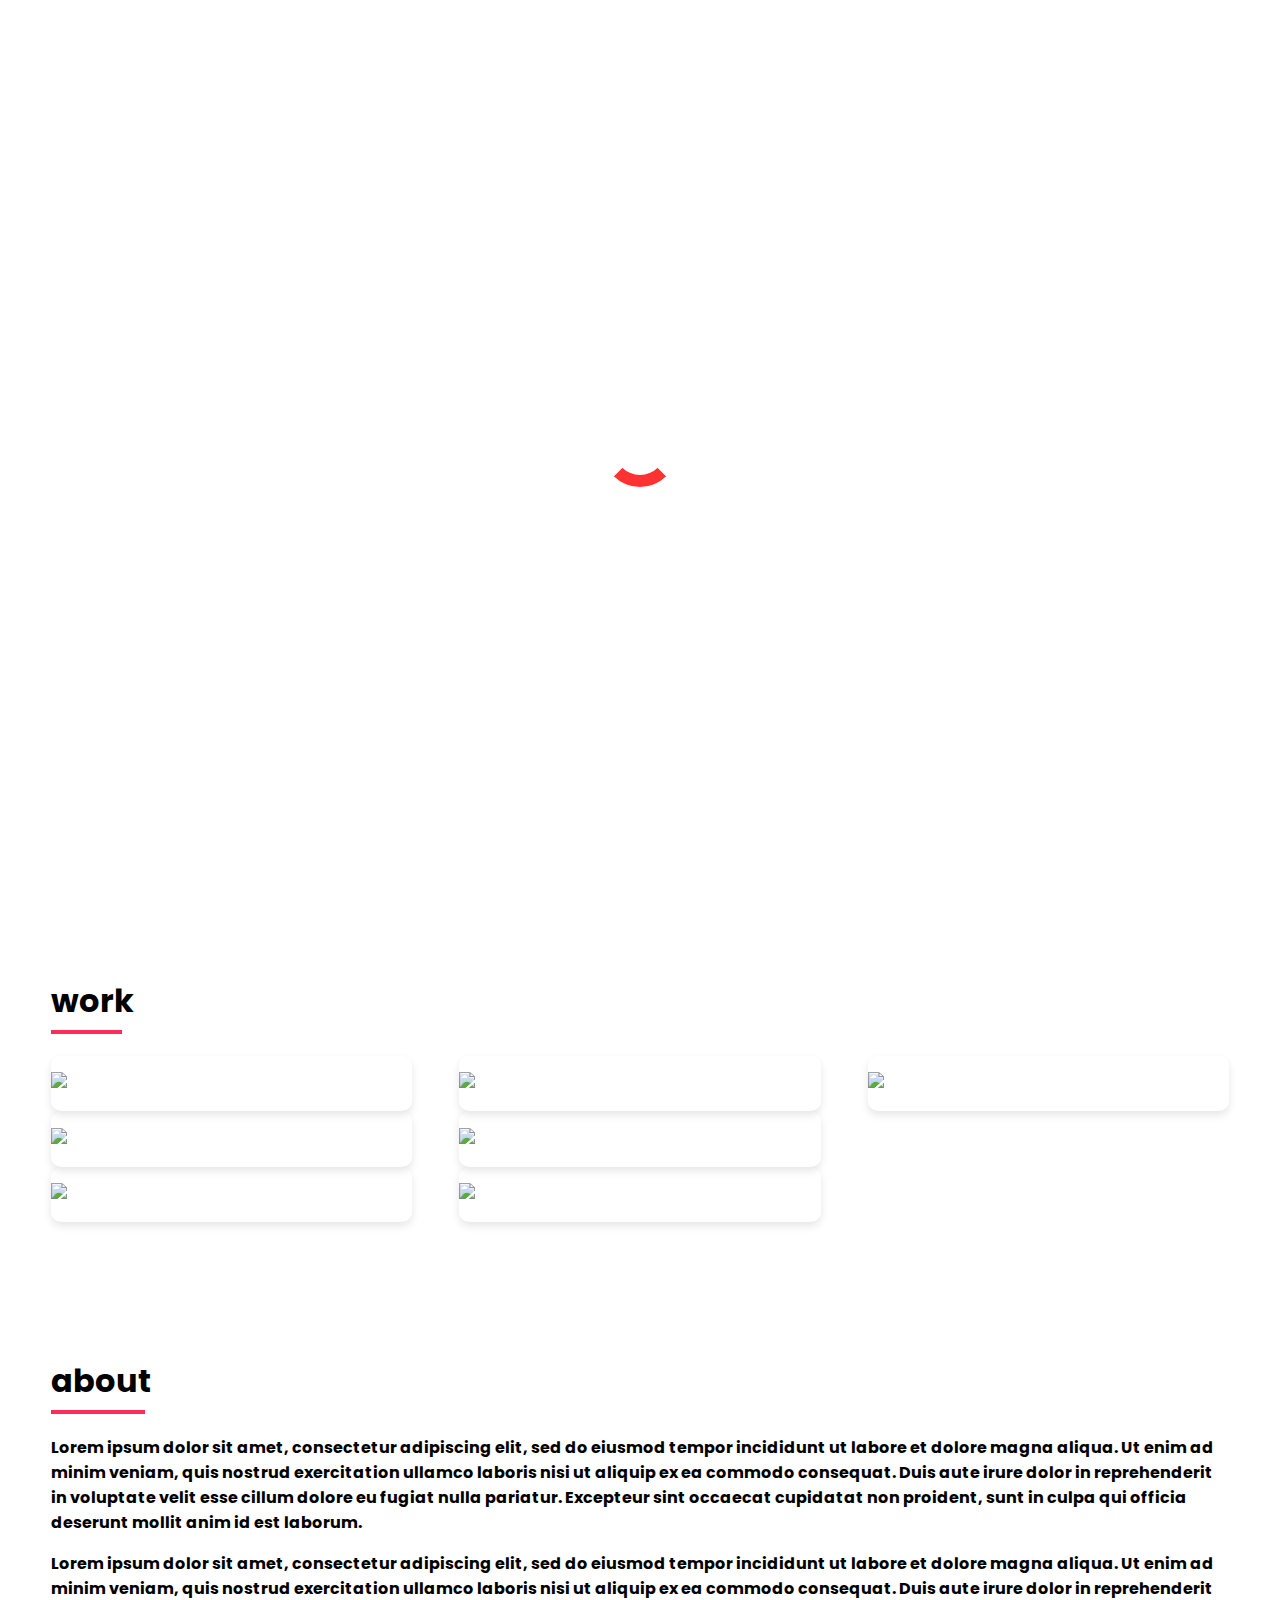
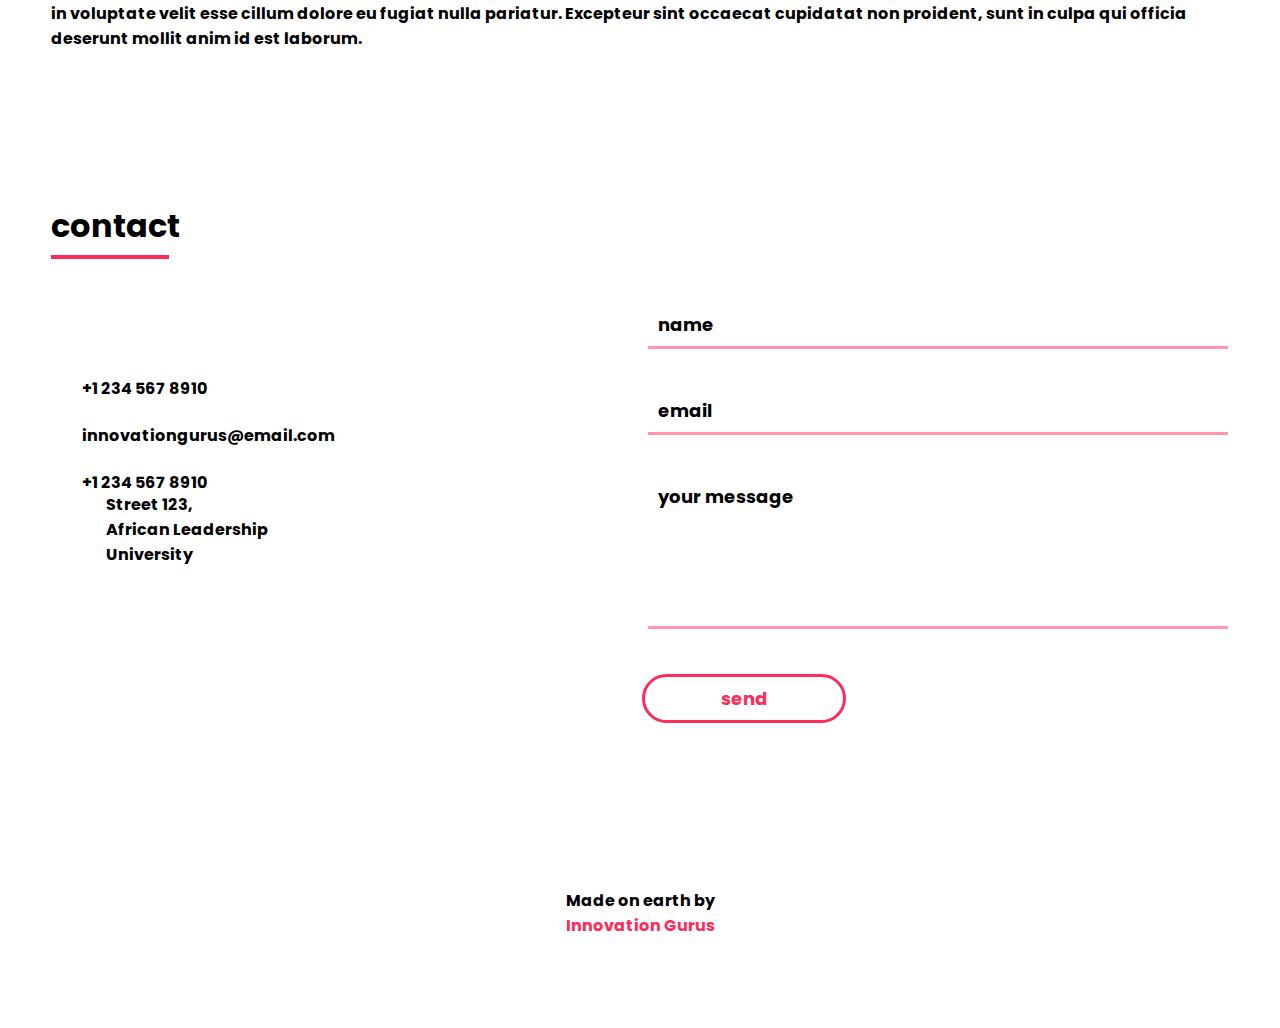
==== fimbo-master-home/index.html @ 424155fb "Merge branch 'main' of https://github.com/honorine22/Innovation-Gurus-Website" ====
<!DOCTYPE html>
<html lang="en">

<head>
    <meta charset="UTF-8">
    <meta name="viewport" content="width=device-width, initial-scale=1.0">
    <meta http-equiv="X-UA-Compatible" content="ie=edge">
    <title>Innovation Gurus</title>
    <link rel="stylesheet" href="https://cdnjs.cloudflare.com/ajax/libs/animate.css/3.7.0/animate.min.css">
    <script src="https://code.jquery.com/jquery-3.3.1.min.js"
        integrity="sha256-FgpCb/KJQlLNfOu91ta32o/NMZxltwRo8QtmkMRdAu8=" crossorigin="anonymous"></script>
    <link rel="stylesheet" href="https://use.fontawesome.com/releases/v5.7.1/css/all.css"
        integrity="sha384-fnmOCqbTlWIlj8LyTjo7mOUStjsKC4pOpQbqyi7RrhN7udi9RwhKkMHpvLbHG9Sr" crossorigin="anonymous">
    <link rel="stylesheet" href="index.css">
</head>

<body>
    <div id="loading">
        <div id="spinner"></div>
    </div>

    <div id="magnify">
        <h1 onclick="closemagnify()"><i class="fas fa-times"></i></h1>
        <div id="img_here"></div>
    </div>


    <div id="box">
        <div class="box1 onlywide animated bounceOutLeft" style="animation-delay:1.7s;"></div>
        <div class="box2 onlywide animated bounceOutLeft" style="animation-delay:1.8s;"></div>
        <div class="box2 onlywide animated bounceOutLeft" style="animation-delay:1.9s;"></div>
        <div class="box2 animated bounceOutRight" style="animation-delay:1.9s;"></div>
        <div class="box2 onlywide animated bounceOutRight" style="animation-delay:1.8s;"></div>
        <div class="box2 onlywide animated bounceOutRight" style="animation-delay:1.7s;"></div>
    </div>
    <div>

        <!-- dark background -->
        <div id="particles-js"></div>
        <header id="header" class="animated slideInDown" style="animation-delay:1.8s;">
            <table>
                <tr>
                    <td id="logo">Innovation Gurus.</td>
                    <td id="navigation">
                        <a href="#work">work</a>
                        <a href="#bio">about</a>
                        <a href="">blog</a>
                        <a href="#contact">contact</a>
                    </td>
                </tr>
            </table>
        </header>
        <table id="top_part">
            <tr>
                <td id="about" class="animated slideInLeft" style="animation-delay:2s;">
                    <h1>We are Innovation Gurus; we care about bringing ideas into reality to solve the needs of people.
                    </h1>
                    <h4>Elevate jobs with skill-focused training for fewer jobless.</h4>
                    <button class="btn_one">Our Top Challenges</button><br>
                    <table>
                        <tr>
                            <td class="animated zoomIn" style="animation-delay:2.2s;"><a class="social"><i
                                        class="fab fa-facebook"></i></a></td>
                            <td class="animated zoomIn" style="animation-delay:2.4s;"><a class="social"><i
                                        class="fab fa-twitter"></i></a></td>
                            <td class="animated zoomIn" style="animation-delay:2.6s;"><a class="social"><i
                                        class="fab fa-instagram"></i></a></td>
                        </tr>
                    </table>
                </td>
                <td id="rightImage" class="animated jackInTheBox" style="animation-delay:2.2s;"></td>
            </tr>
        </table>
        <!-- close  -->
    </div>
    <div id="work">
        <h1>work</h1>
        <div id="photos">
            <div class="card">
                <img onclick="magnify($(this).attr('src'))"
                    src="https://images.unsplash.com/photo-1547922657-b370d1687eb1?ixlib=rb-1.2.1&auto=format&fit=crop&w=700&q=80">
                <div class="description">
                    <h3>Challenge 01: Introduction</h3>
                    <p class="paragraph">This is a cute kitten!</p>
                    <a target="_blank" href="https://youtu.be/Mv-5zNCq-_g"> <button>Learn More</button></a>
                </div>
            </div>
            <!-- add text when hovring the image -->
            <div class="card">
                <img onclick="magnify($(this).attr('src'))"
                    src="https://images.unsplash.com/photo-1549375463-8cbc18ca3f24?ixlib=rb-1.2.1&ixid=eyJhcHBfaWQiOjEyMDd9&auto=format&fit=crop&w=967&q=80">
                <div class="description">
                    <p class="paragraph">This is a cute kitten!</p>
                </div>
            </div>
            <div class="card">
                <img onclick="magnify($(this).attr('src'))"
                    src="https://images.unsplash.com/photo-1549366021-9f761d450615?ixlib=rb-1.2.1&ixid=eyJhcHBfaWQiOjEyMDd9&auto=format&fit=crop&w=650&q=80">
                <div class="description">
                    <p class="paragraph">This is a cute kitten!</p>
                </div>
            </div>

            <div class="card">
                <img onclick="magnify($(this).attr('src'))"
                    src="https://images.unsplash.com/photo-1549309019-a1d77aeae74f?ixlib=rb-1.2.1&ixid=eyJhcHBfaWQiOjEyMDd9&auto=format&fit=crop&w=634&q=80">
                <div class="description">
                    <p class="paragraph">This is a cute kitten!</p>
                </div>
            </div>
            <div class="card">
                <img onclick="magnify($(this).attr('src'))"
                    src="https://images.unsplash.com/photo-1547149666-769b42053e67?ixlib=rb-1.2.1&ixid=eyJhcHBfaWQiOjEyMDd9&auto=format&fit=crop&w=564&q=80">
                <div class="description">
                    <p class="paragraph">This is a cute kitten!</p>
                </div>
            </div>
            <div class="card">
                <img onclick="magnify($(this).attr('src'))"
                    src="https://images.unsplash.com/photo-1547950515-e652d0f50b1b?ixlib=rb-1.2.1&ixid=eyJhcHBfaWQiOjEyMDd9&auto=format&fit=crop&w=634&q=80">
                <div class="description">
                    <p class="paragraph">This is a cute kitten!</p>
                </div>
            </div>

            <div class="card">
                <img onclick="magnify($(this).attr('src'))"
                    src="https://images.unsplash.com/photo-1545342084-d03fe58ea023?ixlib=rb-1.2.1&ixid=eyJhcHBfaWQiOjEyMDd9&auto=format&fit=crop&w=633&q=80">
                <div class="description">
                    <p class="paragraph">This is a cute kitten!</p>
                </div>
            </div>
        </div>
    </div>
    <div id="bio">
        <h1>about</h1>
        <p>
            Lorem ipsum dolor sit amet, consectetur adipiscing elit, sed do eiusmod tempor incididunt ut labore et
            dolore magna aliqua. Ut enim ad minim veniam, quis nostrud exercitation ullamco laboris nisi ut aliquip ex
            ea commodo consequat. Duis aute irure dolor in reprehenderit in voluptate velit esse cillum dolore eu fugiat
            nulla pariatur. Excepteur sint occaecat cupidatat non proident, sunt in culpa qui officia deserunt mollit
            anim id est laborum.
        </p>
        <p>
            Lorem ipsum dolor sit amet, consectetur adipiscing elit, sed do eiusmod tempor incididunt ut labore et
            dolore magna aliqua. Ut enim ad minim veniam, quis nostrud exercitation ullamco laboris nisi ut aliquip ex
            ea commodo consequat. Duis aute irure dolor in reprehenderit in voluptate velit esse cillum dolore eu fugiat
            nulla pariatur. Excepteur sint occaecat cupidatat non proident, sunt in culpa qui officia deserunt mollit
            anim id est laborum.
        </p>
    </div>
    <div id="contact">
        <h1>contact</h1>
        <table>
            <tr>
                <td>
                    <div id="inner_div">
                        <table id="inner_table">
                            <tr>
                                <td><i class="fas fa-phone"></i> &nbsp; +1 234 567 8910</td>
                            </tr>
                            <tr>
                                <td><i class="fas fa-at"></i> &nbsp; innovationgurus@email.com</td>
                            </tr>
                            <tr>
                                <td><i class="fas fa-fax"></i> &nbsp; +1 234 567 8910</td>
                            </tr>
                            <tr>
                                <td><i class="fas fa-map-marker-alt"></i>
                                    <div id="address">
                                        Street 123,<br>
                                        African Leadership<br>
                                        University
                                    </div>
                                </td>
                            </tr>
                            <tr>
                                <td>
                                    <a class="social"><i class="fab fa-facebook"></i></a>
                                    <a class="social"><i class="fab fa-twitter"></i></a>
                                    <a class="social"><i class="fab fa-instagram"></i></a>
                                </td>
                            </tr>
                        </table>
                    </div>
                </td>
                <td>
                    <form>
                        <input type="text" placeholder="name" required>
                        <input type="email" placeholder="email" required><br>
                        <textarea placeholder="your message" required rows="5"></textarea><br>
                        <button class="btn_one">send</button>
                    </form>
                </td>
            </tr>
        </table>
    </div>
    <div id="footer">
        Made on earth by <br> <a href="https://github.com/honorine22/Innovation-Gurus-Website">Innovation Gurus</a>
    </div>
    <script src="index.js" type="text/javascript"></script>
    <script src="particles.js"></script>
    <script src="app.js"></script>
</body>

</html>
---- fimbo-master-home/index.css ----
@import url('https://fonts.googleapis.com/css?family=Poppins');

body {
    font-family: 'Poppins', sans-serif;
    padding: 0px;
    margin: 0px;
    max-width: 100vw;
    overflow-x: hidden;
    scroll-behavior: smooth;
}

.paragraph {
    font-size: medium;
}

.card {
    position: relative;
    overflow: hidden;
    border-radius: 10px;
    box-shadow: 0 4px 8px rgba(0, 0, 0, 0.1);
}

/* Image styling */
.card img {
    object-fit: cover;
    transition: transform 0.3s ease-in-out;
}

/* Description styling */
.card .description {
    text-align: center;
    position: absolute;
    bottom: 0;
    left: 0;
    width: 100%;
    background: rgba(0, 0, 0, 0.8);
    color: #fff;
    padding: 24px;
    opacity: 0;
    transition: opacity 0.3s ease-in-out;
    box-sizing: border-box;
}

/* Button styling */
.card button {
    margin-left: auto;
    padding: 20px 32px;
    background-color: rgb(0,45,105);
    color: #fff;
    border: none;
    border-radius: 5px;
    cursor: pointer;
    transition: background-color 0.3s ease-in-out;
}

/* Hover effect */
.card:hover img {
    transform: scale(1.1);
}

.card:hover .description {
    opacity: 1;
}

#loading {
    width: 100vw;
    height: 100vh;
    position: fixed;
    background: white;
    z-index: 999;
    display: flex;
    justify-content: center;
    flex-direction: column;
    align-items: center;
}

#spinner {
    animation: rotate 0.56s infinite linear;
    width: 50px;
    height: 50px;
    border-radius: 50%;
    margin: 0;
    border: 12px solid #fff;
    border-bottom: 12px solid rgb(255, 50, 50);
    border-radius: 50%;
    margin: 0;
}

#particles-js {
    position: absolute;
    width: 100vw;
    height: 100vh;
}

@keyframes rotate {
    0% {
        transform: rotate(0deg);
    }

    100% {
        transform: rotate(360deg);
    }
}

header {
    width: 92vw;
    padding: 6vh 4vw;
    position: fixed;
    font-weight: bold;
    background: transparent;
    color: #fff;
    transition: 0.4s ease-in-out;
    z-index: 2;
}

header table {
    width: 100%;
}

#logo {
    width: 20%;
}

#navigation {
    width: 80%;
}

#magnify {
    width: 100vw;
    height: 100vh;
    background: rgba(0, 0, 0, 0.92);
    position: fixed;
    z-index: 4;
    display: none;
    flex-direction: column;
    justify-content: center;
}

#magnify h1 {
    position: absolute;
    top: 0;
    right: 0;
    margin: 20px 40px;
    color: #fff;
    transition: 0.4s ease-in-out;
}

#magnify h1:hover {
    color: rgb(255, 44, 90);
    cursor: pointer;
}

#img_here {
    width: 90%;
    height: 90%;
    background-size: contain !important;
    background-repeat: no-repeat !important;
    margin: 0px auto;
}

#logo {
    font-size: 24px;
    color: rgb(255, 44, 90);
}

#navigation {
    text-align: right;
}

#navigation a {
    color: inherit;
    text-decoration: none;
    padding: 5px 10px;
    border-bottom: 2px solid transparent;
    margin-left: 4vw;
    transition: 0.4s ease-in-out;
}

#navigation a:hover {
    border-bottom: 2px solid #fff;
}

#top_part {
    width: 100%;
    border: 2vh solid #fff;
}

#top_part tr td {
    width: 50%;
}

#about {
    width: 84% !important;
    height: 95vh;
    display: flex;
    flex-direction: column;
    justify-content: center;
    text-align: left;
    padding: 0px 8%;
}

#about h1 {
    font-size: 45px;
    word-wrap: break-word;
}

#about table {
    width: 70%;
    margin-top: 4vh;
}

#about table tr td {
    width: 20% !important;
    text-align: left;
}

.social {
    color: rgb(255, 44, 90);
    font-size: 23px;
    padding: 12px 17px;
    border-radius: 50%;
    background: transparent;
    transition: 0.4s ease-in-out;
    font-weight: bold;
    margin: 0px 8px;
}

.social:hover {
    cursor: pointer;
    color: #fff;
    background: rgb(255, 44, 90);
    box-shadow: 0px 10px 30px rgba(255, 66, 107, 0.8);
}

.btn_one {
    font-size: 18px;
    font-family: 'Poppins', sans-serif;
    color: rgb(255, 44, 90);
    background: #fff;
    border: 3px solid rgb(255, 44, 90);
    padding: 8px 40px;
    width: 35%;
    border-radius: 80px;
    font-weight: bold;
    margin: 2vh 0px;
    transition: 0.4s ease-in-out;
}

.btn_one:hover {
    box-shadow: 0px 10px 30px rgba(255, 44, 90, 0.8);
    cursor: pointer;
    color: #fff;
    background: rgb(255, 44, 90);
}

#rightImage {
    width: 100%;
    height: 95vh;
    background: linear-gradient(0deg, rgba(255, 44, 90, 0.8), rgba(255, 44, 90, 0.8)), url("./images//home.jpg") center center;
    background-size: cover;
    background-repeat: no-repeat;
}

#work {
    width: 92vw;
    padding: 6vh 4vw;
    font-weight: bold;
}

#work h1 {
    padding: 5px 0px;
    border-bottom: 4px solid rgb(255, 44, 90);
    width: 6%;
}

#photos {
    width: 100%;
    columns: 3;
    column-gap: 4%;
    z-index: 1;
    transition: 0.4s ease-in-out;
}

#photos img {
    width: 100%;
    height: auto;
    margin: 4.5% 0px;
    transition: 0.4s ease-in-out;
}

#photos img:hover {
    transform: scale(1.1);
    cursor: pointer;
}

#bio {
    width: 92vw;
    padding: 6vh 4vw;
    font-weight: bold;
}

#bio h1 {
    padding: 5px 0px;
    border-bottom: 4px solid rgb(255, 44, 90);
    width: 8%;
}

#contact {
    width: 92vw;
    padding: 6vh 4vw;
}

#contact h1 {
    padding: 5px 0px;
    border-bottom: 4px solid rgb(255, 44, 90);
    width: 10%;
}

#contact table {
    width: 100%;
}

#contact table tr td {
    width: 50%;
}

#inner_div table {
    width: 100%;
}

#inner_div table tr td {
    font-weight: bold;
}

#inner_table tr td {
    padding: 10px 20px !important;
}

#contact form {
    width: 100%;
}

#contact form input {
    width: 96%;
    margin: 20px 1%;
    background: transparent;
    border: 0px;
    border-bottom: 3px solid rgba(255, 44, 90, 0.5);
    padding: 8px 10px;
    font-family: 'Poppins', sans-serif;
    font-size: 18px;
    transition: 0.4s ease-in-out;
    color: #000;
    font-weight: bold;
}

#contact form textarea {
    width: 96%;
    margin: 20px 1%;
    padding: 8px 10px;
    border: 0px;
    border-bottom: 3px solid rgba(255, 44, 90, 0.5);
    padding: 8px 10px;
    font-family: 'Poppins', sans-serif;
    font-size: 18px;
    background: transparent;
    resize: none;
    transition: 0.4s ease-in-out;
    color: #000;
    font-weight: bold;
}

#contact form input:focus {
    outline: none;
    border-bottom: 3px solid rgba(255, 44, 90, 1);
}

#contact form textarea:focus {
    outline: none;
    border-bottom: 3px solid rgba(255, 44, 90, 1);
}

#address {
    position: relative;
    top: -25px;
    left: 30px;
}

#footer {
    width: 100%;
    padding: 10vh 0px;
    text-align: center;
    font-weight: bold;
}

#footer a {
    color: rgb(255, 44, 90);
    text-decoration: none;
}

::placeholder {
    color: #000;
}

button:focus {
    outline: none;
}

::-webkit-scrollbar {
    width: 5px;
    height: 5px;
}

::-webkit-scrollbar-track {
    background: #f1f1f1;
}

::-webkit-scrollbar-thumb {
    background: rgb(0, 0, 0);
}

::-webkit-scrollbar-thumb:hover {
    background: rgba(0, 0, 0, 0.8);
}

@media (max-width: 1000px) {
    #photos {
        columns: 1;
        column-gap: 0%;
    }

    #photos img {
        margin: 2% 0px;
    }

    #photos img:hover {
        transform: scale(1);
        cursor: pointer;
    }

    #rightImage {
        display: none;
    }

    #top_part {
        border: 0px;
    }

    #top_part tr td {
        width: 100%;
        text-align: center;
    }

    #about {
        width: 92% !important;
        height: 75vh;
        padding-top: 20vh !important;
        text-align: center;
        padding: 0px 4%;
    }

    #about table {
        width: 100%;
        margin-top: 6vh;
    }

    #about table tr td {
        text-align: center;
    }

    .btn_one {
        padding: 6px 30px;
        width: 60%;
        margin: 4vh auto;
        box-shadow: 0px 10px 20px rgba(255, 44, 90, 0.8);
        background: rgb(255, 44, 90);
        color: #fff;
    }

    .btn_one:hover {
        box-shadow: 0px 10px 40px rgba(255, 44, 90, 0.8);
        cursor: pointer;
    }

    #contact table tr td {
        width: 100%;
        display: block;
    }

    #inner_table tr td {
        padding: 10px 0px !important;
    }

    #contact form input {
        width: 90%;
    }

    #contact form textarea {
        width: 90%;
    }

    #work h1 {
        width: 19%;
    }

    #bio h1 {
        width: 25%;
    }

    #contact h1 {
        width: 33%;
    }

    header {
        width: 96vw;
        background: #fff;
        padding: 4vh 2vw;
        position: absolute;
    }

    #header table tr td {
        width: 100%;
        display: block;
        text-align: center;
        padding: 15px 0px;
    }

    #navigation a {
        color: #000;
    }
}
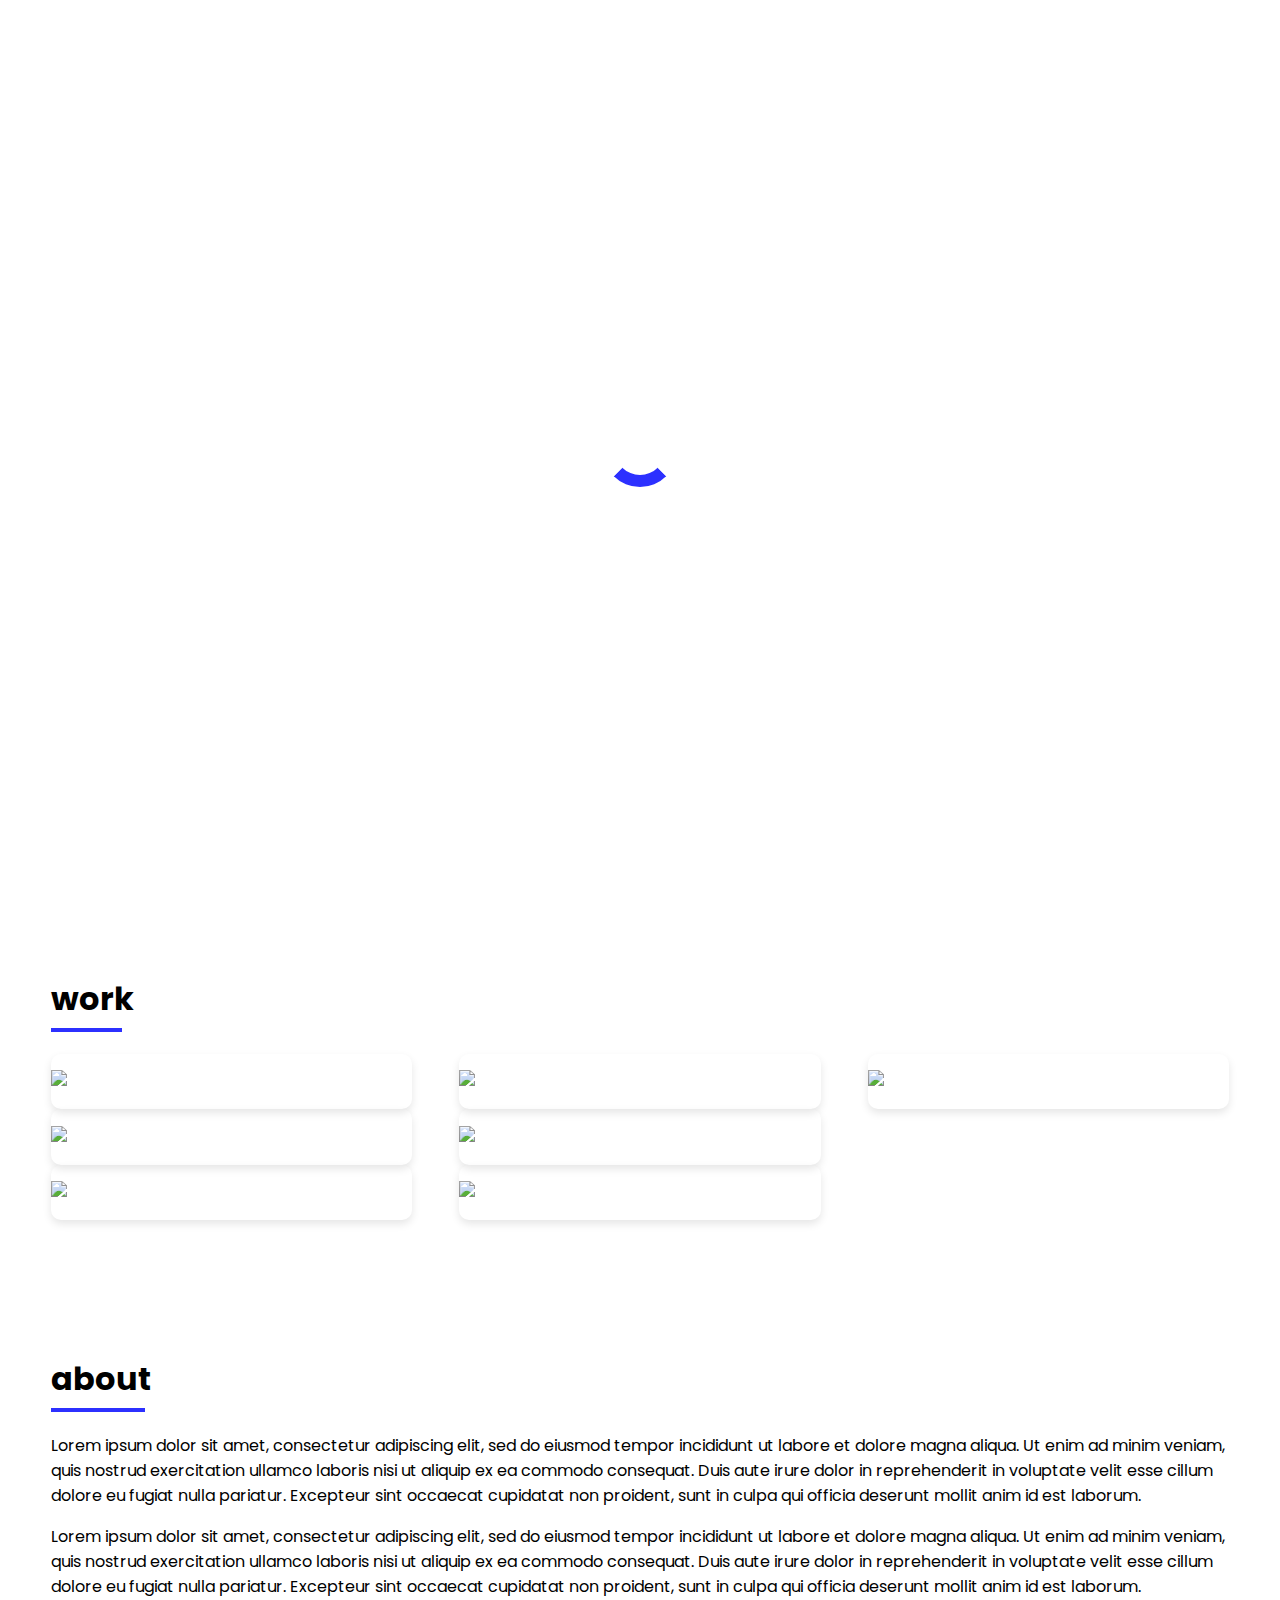
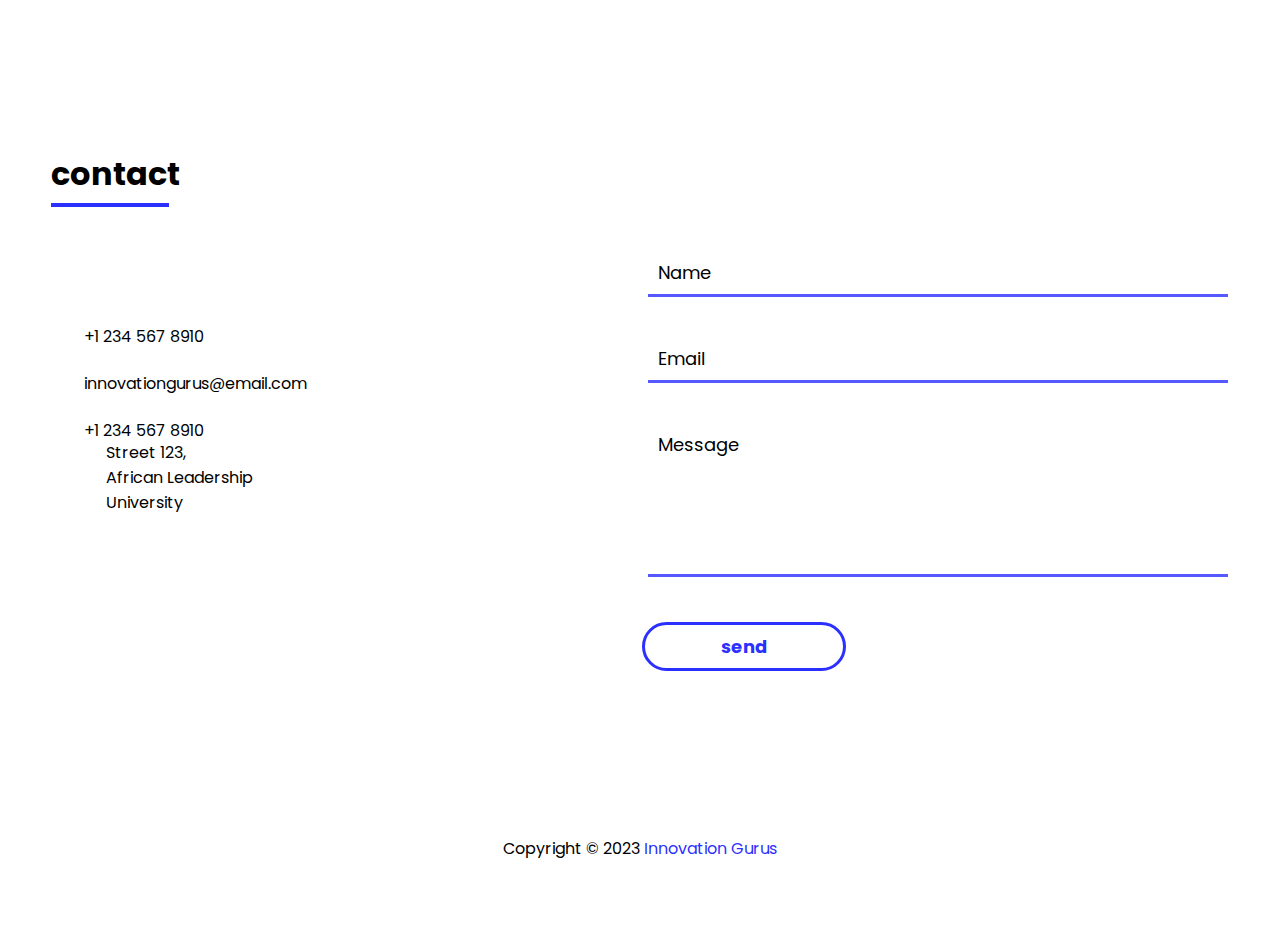
==== commit 84fdf734: "fix" ====
--- a/fimbo-master-home/index.html
+++ b/fimbo-master-home/index.html
@@ -1,6 +1,5 @@
 <!DOCTYPE html>
 <html lang="en">
-
 <head>
     <meta charset="UTF-8">
     <meta name="viewport" content="width=device-width, initial-scale=1.0">
@@ -12,6 +11,7 @@
     <link rel="stylesheet" href="https://use.fontawesome.com/releases/v5.7.1/css/all.css"
         integrity="sha384-fnmOCqbTlWIlj8LyTjo7mOUStjsKC4pOpQbqyi7RrhN7udi9RwhKkMHpvLbHG9Sr" crossorigin="anonymous">
     <link rel="stylesheet" href="index.css">
+    <script src="particles.js" type="text/javascript"></script>
 </head>
 
 <body>
@@ -40,12 +40,12 @@
         <header id="header" class="animated slideInDown" style="animation-delay:1.8s;">
             <table>
                 <tr>
-                    <td id="logo">Innovation Gurus.</td>
+                    <td id="logo">Innovation Gurus</td>
                     <td id="navigation">
-                        <a href="#work">work</a>
-                        <a href="#bio">about</a>
-                        <a href="">blog</a>
-                        <a href="#contact">contact</a>
+                        <a href="#work">Work</a>
+                        <a href="#bio">About</a>
+                        <a href="">Blog</a>
+                        <a href="#contact">Contact</a>
                     </td>
                 </tr>
             </table>
@@ -59,16 +59,19 @@
                     <button class="btn_one">Our Top Challenges</button><br>
                     <table>
                         <tr>
-                            <td class="animated zoomIn" style="animation-delay:2.2s;"><a class="social"><i
-                                        class="fab fa-facebook"></i></a></td>
-                            <td class="animated zoomIn" style="animation-delay:2.4s;"><a class="social"><i
-                                        class="fab fa-twitter"></i></a></td>
-                            <td class="animated zoomIn" style="animation-delay:2.6s;"><a class="social"><i
-                                        class="fab fa-instagram"></i></a></td>
+                            <td class="animated zoomIn" style="animation-delay:2.2s;">
+                                <a class="social"><i class="fab fa-facebook"></i></a>
+                            </td>
+                            <td class="animated zoomIn" style="animation-delay:2.4s;">
+                                <a class="social"><i class="fab fa-twitter"></i></a>
+                            </td>
+                            <td class="animated zoomIn" style="animation-delay:2.6s;">
+                                <a class="social"><i class="fab fa-instagram"></i></a>
+                            </td>
                         </tr>
                     </table>
                 </td>
-                <td id="rightImage" class="animated jackInTheBox" style="animation-delay:2.2s;"></td>
+                <td id="right-image-container"><div id="rightImage" class="animated jackInTheBox" style="animation-delay:2.2s;"></div></td>
             </tr>
         </table>
         <!-- close  -->
@@ -186,9 +189,9 @@
                 </td>
                 <td>
                     <form>
-                        <input type="text" placeholder="name" required>
-                        <input type="email" placeholder="email" required><br>
-                        <textarea placeholder="your message" required rows="5"></textarea><br>
+                        <input type="text" placeholder="Name" required>
+                        <input type="email" placeholder="Email" required><br>
+                        <textarea placeholder="Message" required rows="5"></textarea><br>
                         <button class="btn_one">send</button>
                     </form>
                 </td>
@@ -196,11 +199,9 @@
         </table>
     </div>
     <div id="footer">
-        Made on earth by <br> <a href="https://github.com/honorine22/Innovation-Gurus-Website">Innovation Gurus</a>
+        Copyright &copy; 2023 <a href="https://github.com/honorine22/Innovation-Gurus-Website">Innovation Gurus</a>
     </div>
     <script src="index.js" type="text/javascript"></script>
-    <script src="particles.js"></script>
-    <script src="app.js"></script>
+    <script src="app.js" type="text/javascript"></script>
 </body>
-
 </html>--- a/fimbo-master-home/index.css
+++ b/fimbo-master-home/index.css
@@ -1,4 +1,14 @@
 @import url('https://fonts.googleapis.com/css?family=Poppins');
+
+:root {
+    /* --primary-color: rgb(255, 44, 90);
+    --primary-shade-1: rgba(255, 44, 90, 0.8);
+    --primary-shade-2: rgba(255, 44, 90, 0.1); */
+    --primary-color: rgb(44, 48, 255);
+    --primary-shade-1: rgba(44, 48, 255, 0.8);
+    --primary-shade-2: rgba(44, 48, 255, 0.5);
+    --primary-shade-3: rgba(44, 48, 255, 0.1);
+}
 
 body {
     font-family: 'Poppins', sans-serif;
@@ -81,7 +91,7 @@
     border-radius: 50%;
     margin: 0;
     border: 12px solid #fff;
-    border-bottom: 12px solid rgb(255, 50, 50);
+    border-bottom: 12px solid var(--primary-color);
     border-radius: 50%;
     margin: 0;
 }
@@ -108,7 +118,7 @@
     position: fixed;
     font-weight: bold;
     background: transparent;
-    color: #fff;
+    color: black;
     transition: 0.4s ease-in-out;
     z-index: 2;
 }
@@ -119,6 +129,7 @@
 
 #logo {
     width: 20%;
+    font-weight: bold;
 }
 
 #navigation {
@@ -146,7 +157,7 @@
 }
 
 #magnify h1:hover {
-    color: rgb(255, 44, 90);
+    color: var(--primary-color);
     cursor: pointer;
 }
 
@@ -160,7 +171,7 @@
 
 #logo {
     font-size: 24px;
-    color: rgb(255, 44, 90);
+    color: var(--primary-color);
 }
 
 #navigation {
@@ -204,6 +215,10 @@
     word-wrap: break-word;
 }
 
+#about h4 {
+    font-weight: normal;
+}
+
 #about table {
     width: 70%;
     margin-top: 4vh;
@@ -215,7 +230,7 @@
 }
 
 .social {
-    color: rgb(255, 44, 90);
+    color: var(--primary-color);
     font-size: 23px;
     padding: 12px 17px;
     border-radius: 50%;
@@ -228,16 +243,16 @@
 .social:hover {
     cursor: pointer;
     color: #fff;
-    background: rgb(255, 44, 90);
-    box-shadow: 0px 10px 30px rgba(255, 66, 107, 0.8);
+    background: var(--primary-color);
+    box-shadow: 0px 10px 30px var(--primary-shade-1);
 }
 
 .btn_one {
     font-size: 18px;
     font-family: 'Poppins', sans-serif;
-    color: rgb(255, 44, 90);
+    color: var(--primary-color);
     background: #fff;
-    border: 3px solid rgb(255, 44, 90);
+    border: 3px solid var(--primary-color);
     padding: 8px 40px;
     width: 35%;
     border-radius: 80px;
@@ -247,18 +262,25 @@
 }
 
 .btn_one:hover {
-    box-shadow: 0px 10px 30px rgba(255, 44, 90, 0.8);
+    box-shadow: 0px 10px 30px var(--primary-shade-1);
     cursor: pointer;
     color: #fff;
-    background: rgb(255, 44, 90);
+    background: var(--primary-color);
+}
+
+#right-image-container {
+    padding-right: 3.5%;
 }
 
 #rightImage {
     width: 100%;
-    height: 95vh;
-    background: linear-gradient(0deg, rgba(255, 44, 90, 0.8), rgba(255, 44, 90, 0.8)), url("./images//home.jpg") center center;
+    height: 70vh;
+    margin-top: 5vh;
+    background: linear-gradient(150deg, var(--primary-shade-2), var(--primary-shade-3)), url("./images/home.jpg") center center;
+    /* background: url("./images//home.jpg") center center; */
     background-size: cover;
     background-repeat: no-repeat;
+    clip-path: polygon(0 0, 80% 0, 100% 20%, 100% 100%, 20% 100%, 0 80%);
 }
 
 #work {
@@ -269,7 +291,7 @@
 
 #work h1 {
     padding: 5px 0px;
-    border-bottom: 4px solid rgb(255, 44, 90);
+    border-bottom: 4px solid var(--primary-color);
     width: 6%;
 }
 
@@ -296,12 +318,12 @@
 #bio {
     width: 92vw;
     padding: 6vh 4vw;
-    font-weight: bold;
+    font-weight: normal;
 }
 
 #bio h1 {
     padding: 5px 0px;
-    border-bottom: 4px solid rgb(255, 44, 90);
+    border-bottom: 4px solid var(--primary-color);
     width: 8%;
 }
 
@@ -312,7 +334,7 @@
 
 #contact h1 {
     padding: 5px 0px;
-    border-bottom: 4px solid rgb(255, 44, 90);
+    border-bottom: 4px solid var(--primary-color);
     width: 10%;
 }
 
@@ -329,7 +351,7 @@
 }
 
 #inner_div table tr td {
-    font-weight: bold;
+    font-weight: normal;
 }
 
 #inner_table tr td {
@@ -345,13 +367,13 @@
     margin: 20px 1%;
     background: transparent;
     border: 0px;
-    border-bottom: 3px solid rgba(255, 44, 90, 0.5);
+    border-bottom: 3px solid var(--primary-shade-1);
     padding: 8px 10px;
     font-family: 'Poppins', sans-serif;
     font-size: 18px;
     transition: 0.4s ease-in-out;
     color: #000;
-    font-weight: bold;
+    font-weight: normal;
 }
 
 #contact form textarea {
@@ -359,7 +381,7 @@
     margin: 20px 1%;
     padding: 8px 10px;
     border: 0px;
-    border-bottom: 3px solid rgba(255, 44, 90, 0.5);
+    border-bottom: 3px solid var(--primary-shade-1);
     padding: 8px 10px;
     font-family: 'Poppins', sans-serif;
     font-size: 18px;
@@ -367,17 +389,17 @@
     resize: none;
     transition: 0.4s ease-in-out;
     color: #000;
-    font-weight: bold;
+    font-weight: normal;
 }
 
 #contact form input:focus {
     outline: none;
-    border-bottom: 3px solid rgba(255, 44, 90, 1);
+    border-bottom: 3px solid var(--primary-color);
 }
 
 #contact form textarea:focus {
     outline: none;
-    border-bottom: 3px solid rgba(255, 44, 90, 1);
+    border-bottom: 3px solid var(--primary-color);
 }
 
 #address {
@@ -390,11 +412,11 @@
     width: 100%;
     padding: 10vh 0px;
     text-align: center;
-    font-weight: bold;
+    font-weight: normal;
 }
 
 #footer a {
-    color: rgb(255, 44, 90);
+    color: var(--primary-color);
     text-decoration: none;
 }
 
@@ -472,13 +494,13 @@
         padding: 6px 30px;
         width: 60%;
         margin: 4vh auto;
-        box-shadow: 0px 10px 20px rgba(255, 44, 90, 0.8);
-        background: rgb(255, 44, 90);
+        box-shadow: 0px 10px 20px var(--primary-shade-1);
+        background: var(--primary-color);
         color: #fff;
     }
 
     .btn_one:hover {
-        box-shadow: 0px 10px 40px rgba(255, 44, 90, 0.8);
+        box-shadow: 0px 10px 40px var(--primary-shade-1);
         cursor: pointer;
     }
 
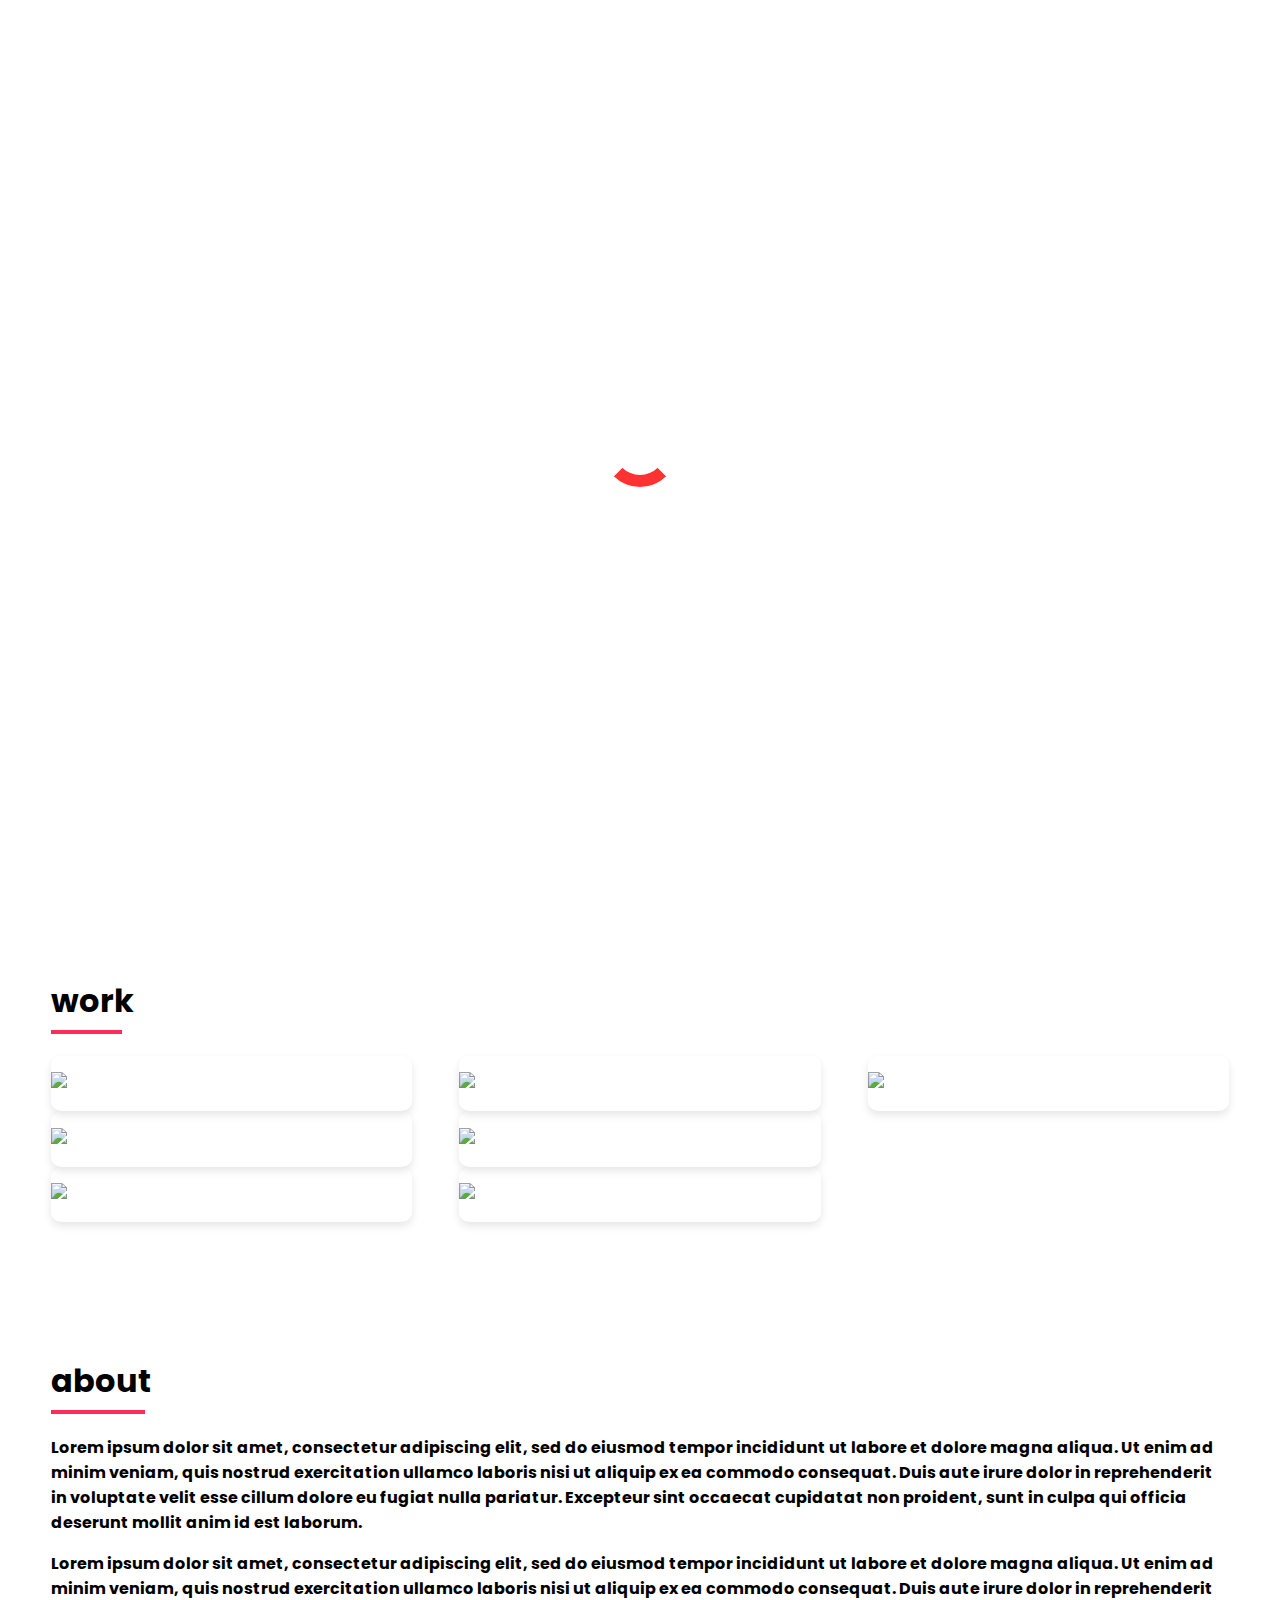
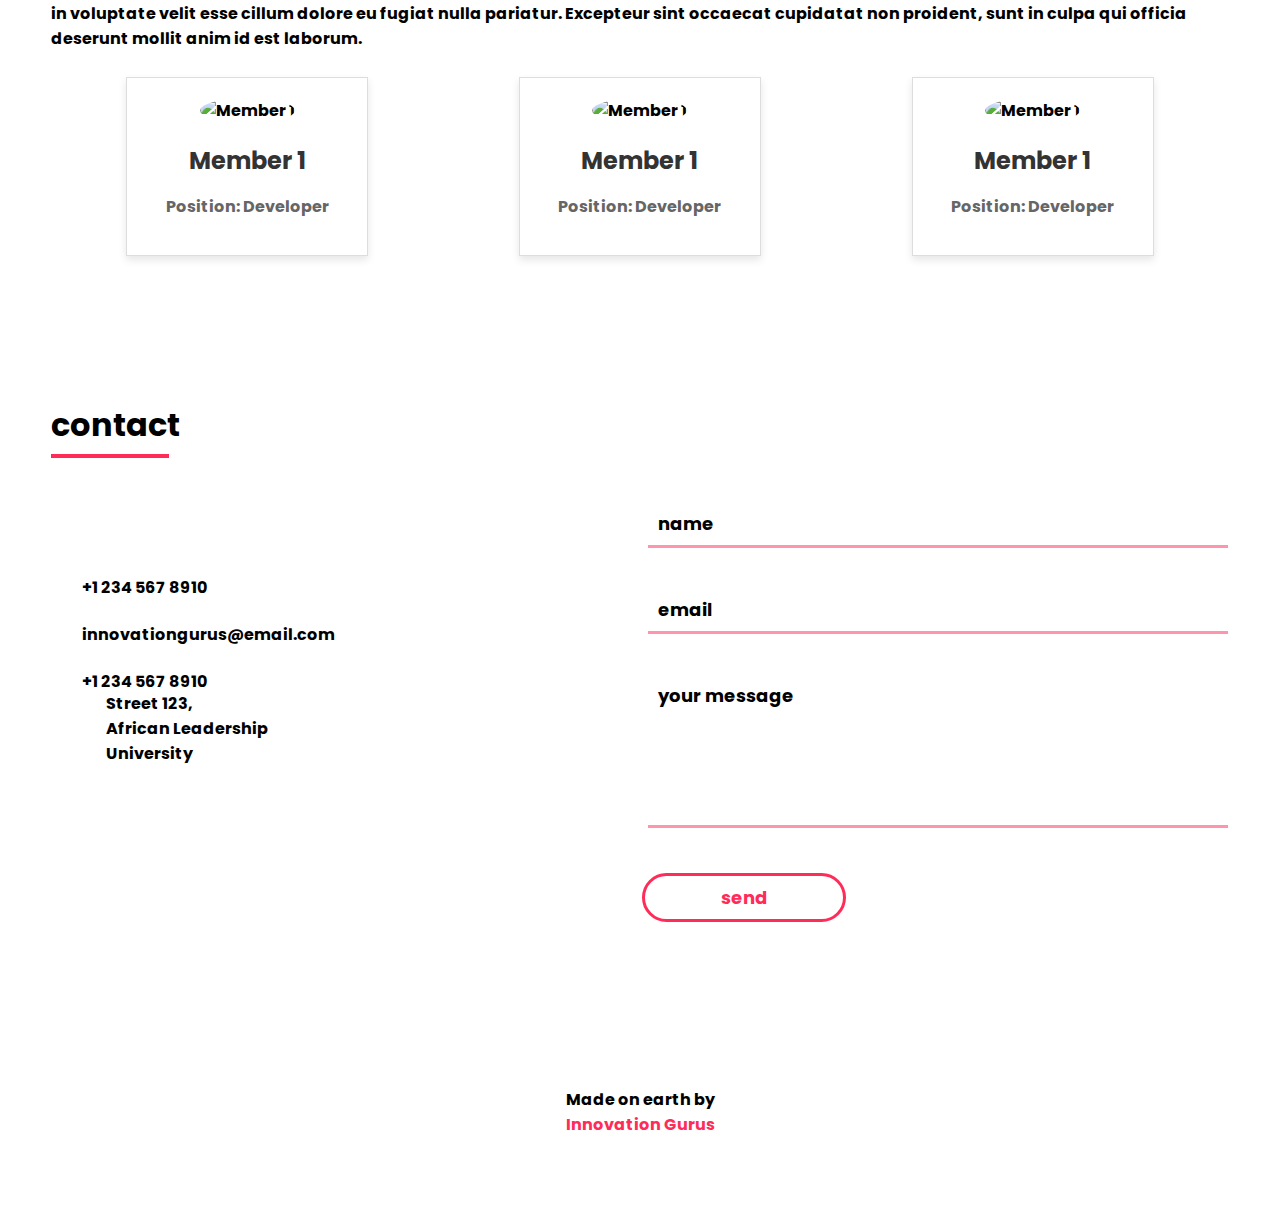
==== commit 9664932e: "profiles" ====
--- a/fimbo-master-home/index.html
+++ b/fimbo-master-home/index.html
@@ -1,5 +1,6 @@
 <!DOCTYPE html>
 <html lang="en">
+
 <head>
     <meta charset="UTF-8">
     <meta name="viewport" content="width=device-width, initial-scale=1.0">
@@ -11,7 +12,6 @@
     <link rel="stylesheet" href="https://use.fontawesome.com/releases/v5.7.1/css/all.css"
         integrity="sha384-fnmOCqbTlWIlj8LyTjo7mOUStjsKC4pOpQbqyi7RrhN7udi9RwhKkMHpvLbHG9Sr" crossorigin="anonymous">
     <link rel="stylesheet" href="index.css">
-    <script src="particles.js" type="text/javascript"></script>
 </head>
 
 <body>
@@ -40,12 +40,12 @@
         <header id="header" class="animated slideInDown" style="animation-delay:1.8s;">
             <table>
                 <tr>
-                    <td id="logo">Innovation Gurus</td>
+                    <td id="logo">Innovation Gurus.</td>
                     <td id="navigation">
-                        <a href="#work">Work</a>
-                        <a href="#bio">About</a>
-                        <a href="">Blog</a>
-                        <a href="#contact">Contact</a>
+                        <a href="#work">work</a>
+                        <a href="#bio">about</a>
+                        <a href="">blog</a>
+                        <a href="#contact">contact</a>
                     </td>
                 </tr>
             </table>
@@ -59,19 +59,16 @@
                     <button class="btn_one">Our Top Challenges</button><br>
                     <table>
                         <tr>
-                            <td class="animated zoomIn" style="animation-delay:2.2s;">
-                                <a class="social"><i class="fab fa-facebook"></i></a>
-                            </td>
-                            <td class="animated zoomIn" style="animation-delay:2.4s;">
-                                <a class="social"><i class="fab fa-twitter"></i></a>
-                            </td>
-                            <td class="animated zoomIn" style="animation-delay:2.6s;">
-                                <a class="social"><i class="fab fa-instagram"></i></a>
-                            </td>
+                            <td class="animated zoomIn" style="animation-delay:2.2s;"><a class="social"><i
+                                        class="fab fa-facebook"></i></a></td>
+                            <td class="animated zoomIn" style="animation-delay:2.4s;"><a class="social"><i
+                                        class="fab fa-twitter"></i></a></td>
+                            <td class="animated zoomIn" style="animation-delay:2.6s;"><a class="social"><i
+                                        class="fab fa-instagram"></i></a></td>
                         </tr>
                     </table>
                 </td>
-                <td id="right-image-container"><div id="rightImage" class="animated jackInTheBox" style="animation-delay:2.2s;"></div></td>
+                <td id="rightImage" class="animated jackInTheBox" style="animation-delay:2.2s;"></td>
             </tr>
         </table>
         <!-- close  -->
@@ -151,6 +148,23 @@
             nulla pariatur. Excepteur sint occaecat cupidatat non proident, sunt in culpa qui officia deserunt mollit
             anim id est laborum.
         </p>
+        <div class="profiles">
+            <div class="profile-card">
+                <img src="https://placekitten.com/200/200" alt="Member 1">
+                <h2>Member 1</h2>
+                <p>Position: Developer</p>
+            </div>
+            <div class="profile-card">
+                <img src="https://placekitten.com/200/200" alt="Member 1">
+                <h2>Member 1</h2>
+                <p>Position: Developer</p>
+            </div>
+            <div class="profile-card">
+                <img src="https://placekitten.com/200/200" alt="Member 1">
+                <h2>Member 1</h2>
+                <p>Position: Developer</p>
+            </div>
+        </div>
     </div>
     <div id="contact">
         <h1>contact</h1>
@@ -189,9 +203,9 @@
                 </td>
                 <td>
                     <form>
-                        <input type="text" placeholder="Name" required>
-                        <input type="email" placeholder="Email" required><br>
-                        <textarea placeholder="Message" required rows="5"></textarea><br>
+                        <input type="text" placeholder="name" required>
+                        <input type="email" placeholder="email" required><br>
+                        <textarea placeholder="your message" required rows="5"></textarea><br>
                         <button class="btn_one">send</button>
                     </form>
                 </td>
@@ -199,9 +213,11 @@
         </table>
     </div>
     <div id="footer">
-        Copyright &copy; 2023 <a href="https://github.com/honorine22/Innovation-Gurus-Website">Innovation Gurus</a>
+        Made on earth by <br> <a href="https://github.com/honorine22/Innovation-Gurus-Website">Innovation Gurus</a>
     </div>
     <script src="index.js" type="text/javascript"></script>
-    <script src="app.js" type="text/javascript"></script>
+    <script src="particles.js"></script>
+    <script src="app.js"></script>
 </body>
+
 </html>--- a/fimbo-master-home/index.css
+++ b/fimbo-master-home/index.css
@@ -1,14 +1,4 @@
 @import url('https://fonts.googleapis.com/css?family=Poppins');
-
-:root {
-    /* --primary-color: rgb(255, 44, 90);
-    --primary-shade-1: rgba(255, 44, 90, 0.8);
-    --primary-shade-2: rgba(255, 44, 90, 0.1); */
-    --primary-color: rgb(44, 48, 255);
-    --primary-shade-1: rgba(44, 48, 255, 0.8);
-    --primary-shade-2: rgba(44, 48, 255, 0.5);
-    --primary-shade-3: rgba(44, 48, 255, 0.1);
-}
 
 body {
     font-family: 'Poppins', sans-serif;
@@ -55,7 +45,7 @@
 .card button {
     margin-left: auto;
     padding: 20px 32px;
-    background-color: rgb(0,45,105);
+    background-color: rgb(0, 45, 105);
     color: #fff;
     border: none;
     border-radius: 5px;
@@ -91,7 +81,7 @@
     border-radius: 50%;
     margin: 0;
     border: 12px solid #fff;
-    border-bottom: 12px solid var(--primary-color);
+    border-bottom: 12px solid rgb(255, 50, 50);
     border-radius: 50%;
     margin: 0;
 }
@@ -118,7 +108,7 @@
     position: fixed;
     font-weight: bold;
     background: transparent;
-    color: black;
+    color: #fff;
     transition: 0.4s ease-in-out;
     z-index: 2;
 }
@@ -129,7 +119,6 @@
 
 #logo {
     width: 20%;
-    font-weight: bold;
 }
 
 #navigation {
@@ -157,7 +146,7 @@
 }
 
 #magnify h1:hover {
-    color: var(--primary-color);
+    color: rgb(255, 44, 90);
     cursor: pointer;
 }
 
@@ -171,7 +160,7 @@
 
 #logo {
     font-size: 24px;
-    color: var(--primary-color);
+    color: rgb(255, 44, 90);
 }
 
 #navigation {
@@ -215,10 +204,6 @@
     word-wrap: break-word;
 }
 
-#about h4 {
-    font-weight: normal;
-}
-
 #about table {
     width: 70%;
     margin-top: 4vh;
@@ -230,7 +215,7 @@
 }
 
 .social {
-    color: var(--primary-color);
+    color: rgb(255, 44, 90);
     font-size: 23px;
     padding: 12px 17px;
     border-radius: 50%;
@@ -243,16 +228,16 @@
 .social:hover {
     cursor: pointer;
     color: #fff;
-    background: var(--primary-color);
-    box-shadow: 0px 10px 30px var(--primary-shade-1);
+    background: rgb(255, 44, 90);
+    box-shadow: 0px 10px 30px rgba(255, 66, 107, 0.8);
 }
 
 .btn_one {
     font-size: 18px;
     font-family: 'Poppins', sans-serif;
-    color: var(--primary-color);
+    color: rgb(255, 44, 90);
     background: #fff;
-    border: 3px solid var(--primary-color);
+    border: 3px solid rgb(255, 44, 90);
     padding: 8px 40px;
     width: 35%;
     border-radius: 80px;
@@ -262,25 +247,18 @@
 }
 
 .btn_one:hover {
-    box-shadow: 0px 10px 30px var(--primary-shade-1);
+    box-shadow: 0px 10px 30px rgba(255, 44, 90, 0.8);
     cursor: pointer;
     color: #fff;
-    background: var(--primary-color);
-}
-
-#right-image-container {
-    padding-right: 3.5%;
+    background: rgb(255, 44, 90);
 }
 
 #rightImage {
     width: 100%;
-    height: 70vh;
-    margin-top: 5vh;
-    background: linear-gradient(150deg, var(--primary-shade-2), var(--primary-shade-3)), url("./images/home.jpg") center center;
-    /* background: url("./images//home.jpg") center center; */
+    height: 95vh;
+    background: linear-gradient(0deg, rgba(255, 44, 90, 0.8), rgba(255, 44, 90, 0.8)), url("./images//home.jpg") center center;
     background-size: cover;
     background-repeat: no-repeat;
-    clip-path: polygon(0 0, 80% 0, 100% 20%, 100% 100%, 20% 100%, 0 80%);
 }
 
 #work {
@@ -291,7 +269,7 @@
 
 #work h1 {
     padding: 5px 0px;
-    border-bottom: 4px solid var(--primary-color);
+    border-bottom: 4px solid rgb(255, 44, 90);
     width: 6%;
 }
 
@@ -318,12 +296,12 @@
 #bio {
     width: 92vw;
     padding: 6vh 4vw;
-    font-weight: normal;
+    font-weight: bold;
 }
 
 #bio h1 {
     padding: 5px 0px;
-    border-bottom: 4px solid var(--primary-color);
+    border-bottom: 4px solid rgb(255, 44, 90);
     width: 8%;
 }
 
@@ -334,7 +312,7 @@
 
 #contact h1 {
     padding: 5px 0px;
-    border-bottom: 4px solid var(--primary-color);
+    border-bottom: 4px solid rgb(255, 44, 90);
     width: 10%;
 }
 
@@ -351,7 +329,7 @@
 }
 
 #inner_div table tr td {
-    font-weight: normal;
+    font-weight: bold;
 }
 
 #inner_table tr td {
@@ -367,13 +345,13 @@
     margin: 20px 1%;
     background: transparent;
     border: 0px;
-    border-bottom: 3px solid var(--primary-shade-1);
+    border-bottom: 3px solid rgba(255, 44, 90, 0.5);
     padding: 8px 10px;
     font-family: 'Poppins', sans-serif;
     font-size: 18px;
     transition: 0.4s ease-in-out;
     color: #000;
-    font-weight: normal;
+    font-weight: bold;
 }
 
 #contact form textarea {
@@ -381,7 +359,7 @@
     margin: 20px 1%;
     padding: 8px 10px;
     border: 0px;
-    border-bottom: 3px solid var(--primary-shade-1);
+    border-bottom: 3px solid rgba(255, 44, 90, 0.5);
     padding: 8px 10px;
     font-family: 'Poppins', sans-serif;
     font-size: 18px;
@@ -389,17 +367,17 @@
     resize: none;
     transition: 0.4s ease-in-out;
     color: #000;
-    font-weight: normal;
+    font-weight: bold;
 }
 
 #contact form input:focus {
     outline: none;
-    border-bottom: 3px solid var(--primary-color);
+    border-bottom: 3px solid rgba(255, 44, 90, 1);
 }
 
 #contact form textarea:focus {
     outline: none;
-    border-bottom: 3px solid var(--primary-color);
+    border-bottom: 3px solid rgba(255, 44, 90, 1);
 }
 
 #address {
@@ -412,11 +390,11 @@
     width: 100%;
     padding: 10vh 0px;
     text-align: center;
-    font-weight: normal;
+    font-weight: bold;
 }
 
 #footer a {
-    color: var(--primary-color);
+    color: rgb(255, 44, 90);
     text-decoration: none;
 }
 
@@ -494,13 +472,13 @@
         padding: 6px 30px;
         width: 60%;
         margin: 4vh auto;
-        box-shadow: 0px 10px 20px var(--primary-shade-1);
-        background: var(--primary-color);
+        box-shadow: 0px 10px 20px rgba(255, 44, 90, 0.8);
+        background: rgb(255, 44, 90);
         color: #fff;
     }
 
     .btn_one:hover {
-        box-shadow: 0px 10px 40px var(--primary-shade-1);
+        box-shadow: 0px 10px 40px rgba(255, 44, 90, 0.8);
         cursor: pointer;
     }
 
@@ -550,4 +528,33 @@
     #navigation a {
         color: #000;
     }
+}
+
+.profiles {
+    display: flex;
+    justify-content: space-around;
+}
+
+.profile-card {
+    width: 200px;
+    text-align: center;
+    border: 1px solid #ddd;
+    padding: 20px;
+    margin: 10px;
+    box-shadow: 0 4px 8px rgba(0, 0, 0, 0.1);
+}
+
+.profile-card img {
+    border-radius: 50%;
+    max-width: 100%;
+    height: auto;
+}
+
+.profile-card h2 {
+    margin-bottom: 10px;
+    color: #333;
+}
+
+.profile-card p {
+    color: #666;
 }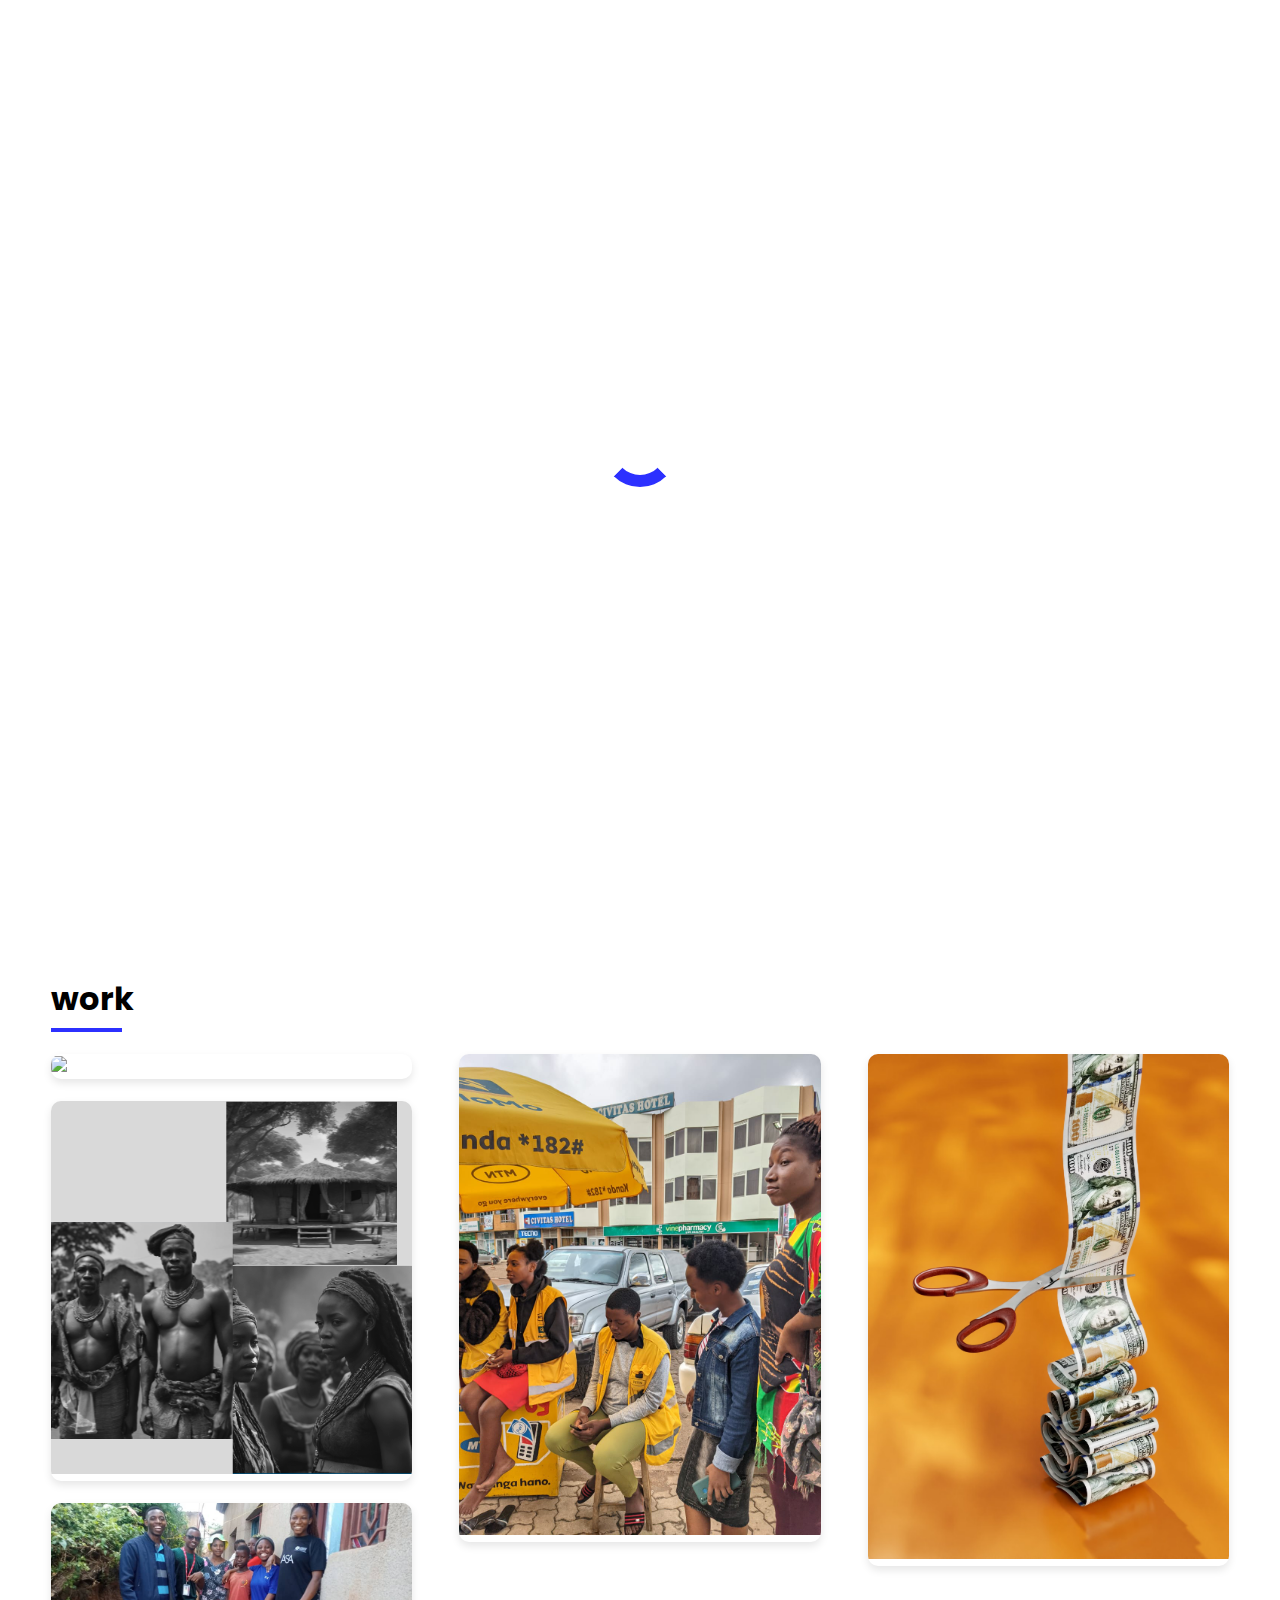
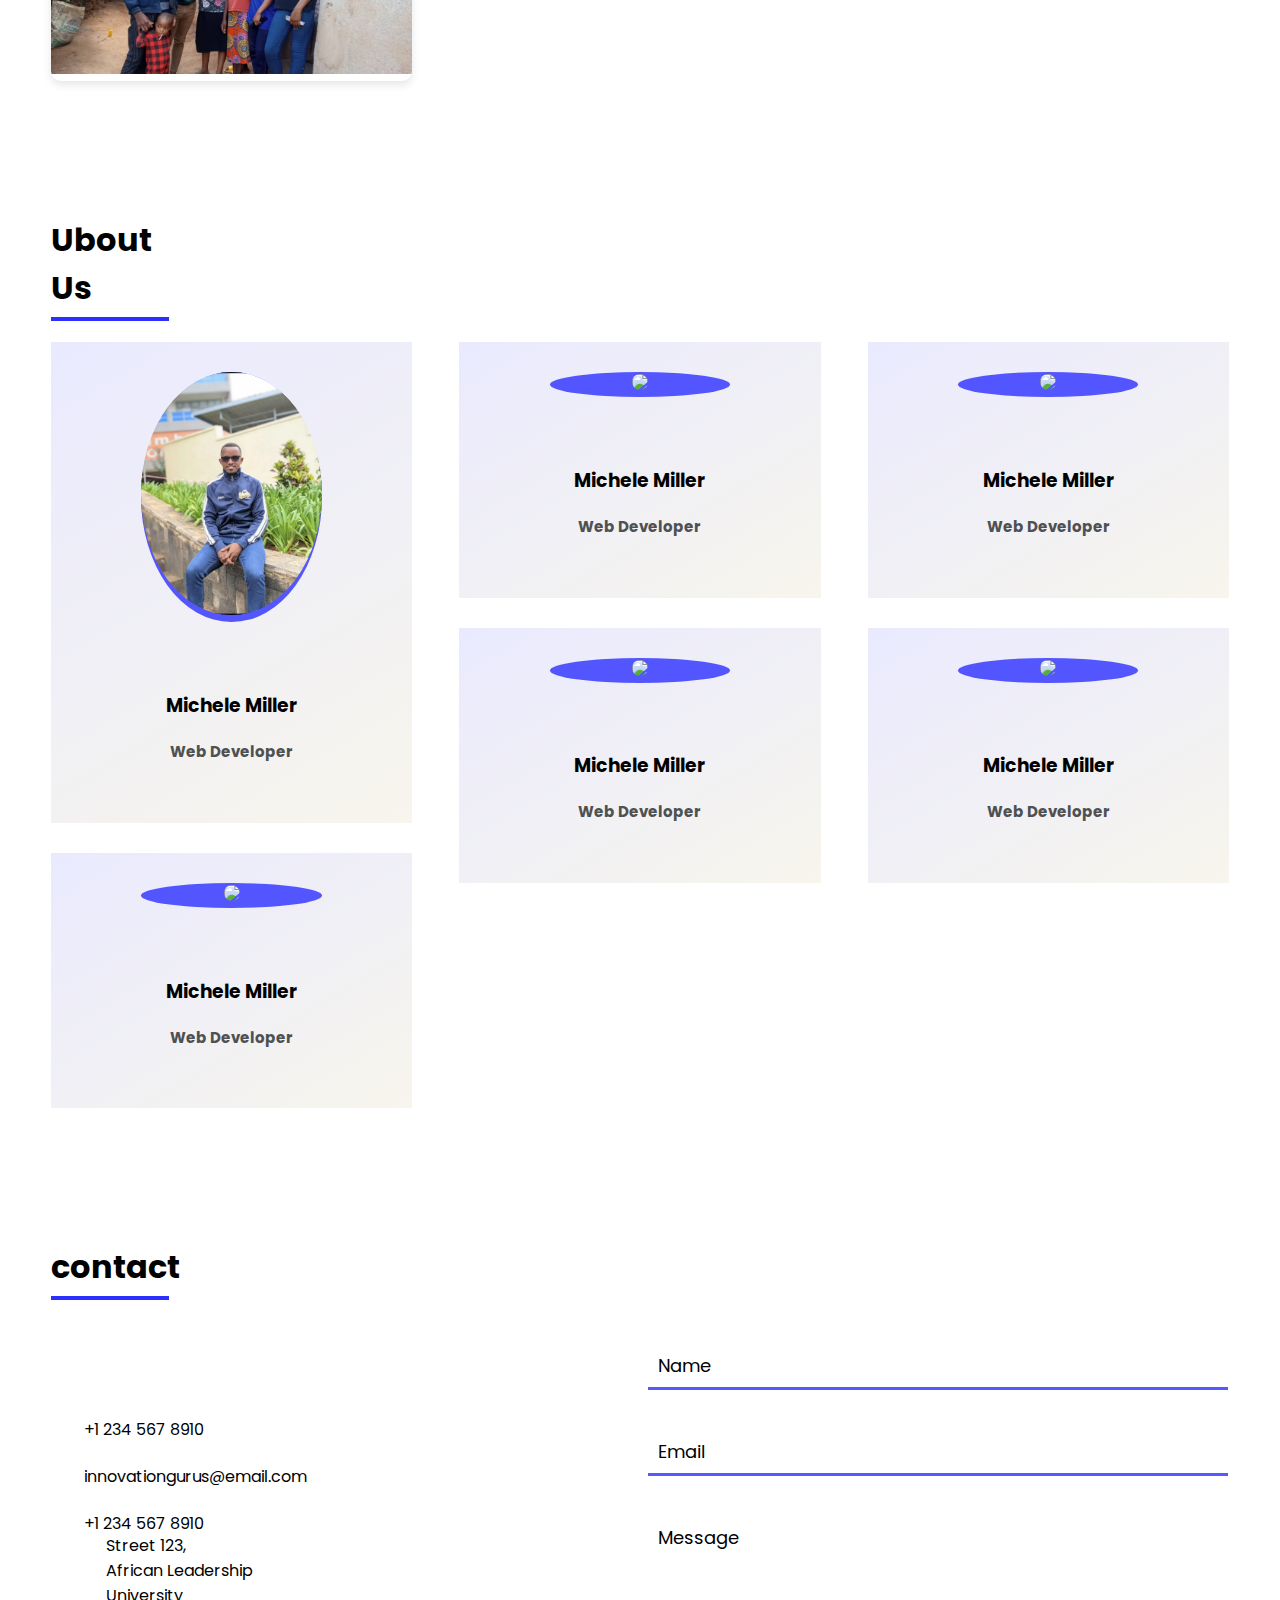
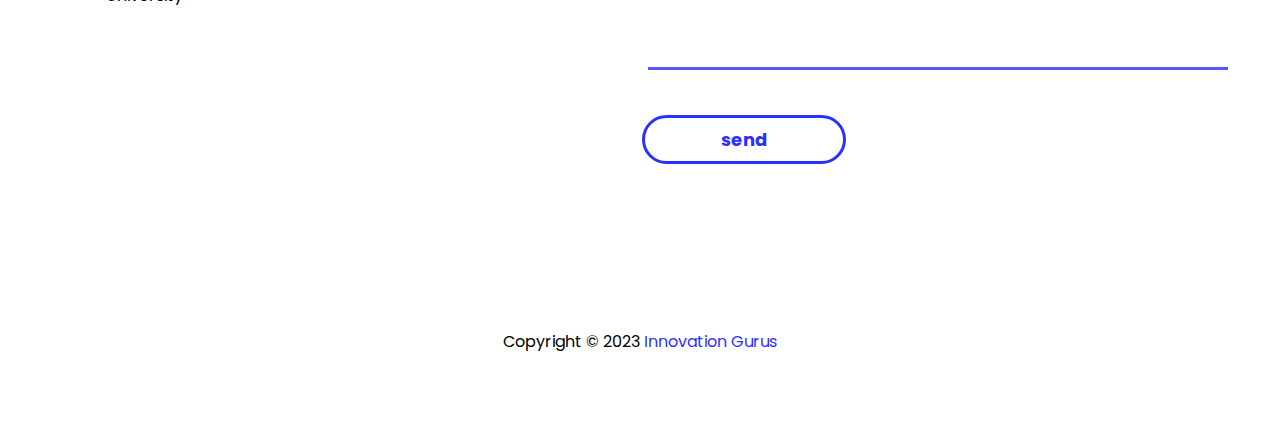
==== commit 89273429: "Merge branch 'main' of https://github.com/honorine22/Innovation-Gurus-Website" ====
--- a/fimbo-master-home/index.html
+++ b/fimbo-master-home/index.html
@@ -12,6 +12,7 @@
     <link rel="stylesheet" href="https://use.fontawesome.com/releases/v5.7.1/css/all.css"
         integrity="sha384-fnmOCqbTlWIlj8LyTjo7mOUStjsKC4pOpQbqyi7RrhN7udi9RwhKkMHpvLbHG9Sr" crossorigin="anonymous">
     <link rel="stylesheet" href="index.css">
+    <script src="particles.js" type="text/javascript"></script>
 </head>
 
 <body>
@@ -40,12 +41,12 @@
         <header id="header" class="animated slideInDown" style="animation-delay:1.8s;">
             <table>
                 <tr>
-                    <td id="logo">Innovation Gurus.</td>
+                    <td id="logo">Innovation Gurus</td>
                     <td id="navigation">
-                        <a href="#work">work</a>
-                        <a href="#bio">about</a>
-                        <a href="">blog</a>
-                        <a href="#contact">contact</a>
+                        <a href="#work">Work</a>
+                        <a href="#bio">About</a>
+                        <a href="">Blog</a>
+                        <a href="#contact">Contact</a>
                     </td>
                 </tr>
             </table>
@@ -59,16 +60,21 @@
                     <button class="btn_one">Our Top Challenges</button><br>
                     <table>
                         <tr>
-                            <td class="animated zoomIn" style="animation-delay:2.2s;"><a class="social"><i
-                                        class="fab fa-facebook"></i></a></td>
-                            <td class="animated zoomIn" style="animation-delay:2.4s;"><a class="social"><i
-                                        class="fab fa-twitter"></i></a></td>
-                            <td class="animated zoomIn" style="animation-delay:2.6s;"><a class="social"><i
-                                        class="fab fa-instagram"></i></a></td>
+                            <td class="animated zoomIn" style="animation-delay:2.2s;">
+                                <a class="social"><i class="fab fa-facebook"></i></a>
+                            </td>
+                            <td class="animated zoomIn" style="animation-delay:2.4s;">
+                                <a class="social"><i class="fab fa-twitter"></i></a>
+                            </td>
+                            <td class="animated zoomIn" style="animation-delay:2.6s;">
+                                <a class="social"><i class="fab fa-instagram"></i></a>
+                            </td>
                         </tr>
                     </table>
                 </td>
-                <td id="rightImage" class="animated jackInTheBox" style="animation-delay:2.2s;"></td>
+                <td id="right-image-container">
+                    <div id="rightImage" class="animated jackInTheBox" style="animation-delay:2.2s;"></div>
+                </td>
             </tr>
         </table>
         <!-- close  -->
@@ -77,94 +83,159 @@
         <h1>work</h1>
         <div id="photos">
             <div class="card">
+                <img onclick="magnify($(this).attr('src'))" src="./images/known.jpg">
+                <div class="description">
+                    <h2>Challenge 01: Introduction</h2>
+                    <p>Get to Know Us! Know our passions and what we want to solve.</p>
+                    <a target="_blank" href="https://youtu.be/Mv-5zNCq-_g"> <button>Learn More</button></a>
+                </div>
+            </div>
+            <!-- add text when hovring the image -->
+            <div class="card">
+                <img onclick="magnify($(this).attr('src'))" src="./images/discover.png">
+                <div class="description">
+                    <h2>Challenge 02: Discover Africa</h2>
+                    <p>Untold Story of Africa Continent</p>
+                    <a target="_blank"
+                        href="https://docs.google.com/presentation/d/1_8htFvo_Zk2GU9c8ydzY1pWgNZZuV6s2tHBt2Eq71xM/edit?usp=sharing">
+                        <button>Learn More</button></a>
+                </div>
+            </div>
+            <div class="card">
+                <img onclick="magnify($(this).attr('src'))" src="./images/Helplab.jpeg">
+                <div class="description">
+                    <h2>Challenge 03: HELP-LAB</h2>
+                    <p>An opportunity we had to improve the quality life of community near our campus</p>
+                    <a target="_blank" href="https://www.youtube.com/watch?v=DI0RZ8uJzmM"> <button>Learn
+                            More</button></a>
+                </div>
+            </div>
+
+            <div class="card">
+                <img onclick="magnify($(this).attr('src'))" src="./images/mtn.jpeg">
+                <div class="description">
+                    <h2>Challenge 04: HUNT FOR TREASURE</h2>
+                    <p class="paragraph">Here, we had to practive researching, systems thinking, and human-centered
+                        design
+                        though interviewing MTN agents
+                    </p>
+                    <a target="_blank" href="#"> <button>Learn More</button></a>
+                </div>
+            </div>
+            <div class="card">
                 <img onclick="magnify($(this).attr('src'))"
-                    src="https://images.unsplash.com/photo-1547922657-b370d1687eb1?ixlib=rb-1.2.1&auto=format&fit=crop&w=700&q=80">
-                <div class="description">
-                    <h3>Challenge 01: Introduction</h3>
-                    <p class="paragraph">This is a cute kitten!</p>
-                    <a target="_blank" href="https://youtu.be/Mv-5zNCq-_g"> <button>Learn More</button></a>
-                </div>
-            </div>
-            <!-- add text when hovring the image -->
-            <div class="card">
-                <img onclick="magnify($(this).attr('src'))"
-                    src="https://images.unsplash.com/photo-1549375463-8cbc18ca3f24?ixlib=rb-1.2.1&ixid=eyJhcHBfaWQiOjEyMDd9&auto=format&fit=crop&w=967&q=80">
-                <div class="description">
-                    <p class="paragraph">This is a cute kitten!</p>
-                </div>
-            </div>
-            <div class="card">
-                <img onclick="magnify($(this).attr('src'))"
-                    src="https://images.unsplash.com/photo-1549366021-9f761d450615?ixlib=rb-1.2.1&ixid=eyJhcHBfaWQiOjEyMDd9&auto=format&fit=crop&w=650&q=80">
-                <div class="description">
-                    <p class="paragraph">This is a cute kitten!</p>
-                </div>
-            </div>
-
-            <div class="card">
-                <img onclick="magnify($(this).attr('src'))"
-                    src="https://images.unsplash.com/photo-1549309019-a1d77aeae74f?ixlib=rb-1.2.1&ixid=eyJhcHBfaWQiOjEyMDd9&auto=format&fit=crop&w=634&q=80">
-                <div class="description">
-                    <p class="paragraph">This is a cute kitten!</p>
-                </div>
-            </div>
-            <div class="card">
-                <img onclick="magnify($(this).attr('src'))"
-                    src="https://images.unsplash.com/photo-1547149666-769b42053e67?ixlib=rb-1.2.1&ixid=eyJhcHBfaWQiOjEyMDd9&auto=format&fit=crop&w=564&q=80">
-                <div class="description">
-                    <p class="paragraph">This is a cute kitten!</p>
-                </div>
-            </div>
-            <div class="card">
-                <img onclick="magnify($(this).attr('src'))"
-                    src="https://images.unsplash.com/photo-1547950515-e652d0f50b1b?ixlib=rb-1.2.1&ixid=eyJhcHBfaWQiOjEyMDd9&auto=format&fit=crop&w=634&q=80">
-                <div class="description">
-                    <p class="paragraph">This is a cute kitten!</p>
-                </div>
-            </div>
-
-            <div class="card">
-                <img onclick="magnify($(this).attr('src'))"
-                    src="https://images.unsplash.com/photo-1545342084-d03fe58ea023?ixlib=rb-1.2.1&ixid=eyJhcHBfaWQiOjEyMDd9&auto=format&fit=crop&w=633&q=80">
-                <div class="description">
-                    <p class="paragraph">This is a cute kitten!</p>
+                    src="./images/budget.png">
+                <div class="description">
+                    <h2>Challenge 05: LAUNCHING OUR MISSION!</h2>
+                    <p class="paragraph">This is where we gathered to discuss the expenses required to turn our mission
+                        into reality.</p>
+                    <a target="_blank"
+                        href="https://docs.google.com/spreadsheets/d/1UrjCfz4k7TJiQiqgcpRg-rnX3hRLEA8lvBGiZxGEBCk/edit#gid=1695479590">
+                        <button>Learn More</button></a>
                 </div>
             </div>
         </div>
     </div>
     <div id="bio">
-        <h1>about</h1>
-        <p>
-            Lorem ipsum dolor sit amet, consectetur adipiscing elit, sed do eiusmod tempor incididunt ut labore et
-            dolore magna aliqua. Ut enim ad minim veniam, quis nostrud exercitation ullamco laboris nisi ut aliquip ex
-            ea commodo consequat. Duis aute irure dolor in reprehenderit in voluptate velit esse cillum dolore eu fugiat
-            nulla pariatur. Excepteur sint occaecat cupidatat non proident, sunt in culpa qui officia deserunt mollit
-            anim id est laborum.
-        </p>
-        <p>
-            Lorem ipsum dolor sit amet, consectetur adipiscing elit, sed do eiusmod tempor incididunt ut labore et
-            dolore magna aliqua. Ut enim ad minim veniam, quis nostrud exercitation ullamco laboris nisi ut aliquip ex
-            ea commodo consequat. Duis aute irure dolor in reprehenderit in voluptate velit esse cillum dolore eu fugiat
-            nulla pariatur. Excepteur sint occaecat cupidatat non proident, sunt in culpa qui officia deserunt mollit
-            anim id est laborum.
-        </p>
-        <div class="profiles">
-            <div class="profile-card">
-                <img src="https://placekitten.com/200/200" alt="Member 1">
-                <h2>Member 1</h2>
-                <p>Position: Developer</p>
-            </div>
-            <div class="profile-card">
-                <img src="https://placekitten.com/200/200" alt="Member 1">
-                <h2>Member 1</h2>
-                <p>Position: Developer</p>
-            </div>
-            <div class="profile-card">
-                <img src="https://placekitten.com/200/200" alt="Member 1">
-                <h2>Member 1</h2>
-                <p>Position: Developer</p>
+        <h1>Ubout Us</h1>
+        <div class="row">
+            <div class="our-team">
+                <div class="picture">
+                    <img class="img-fluid" src="./images/1.jpeg">
+                </div>
+                <div class="team-content">
+                    <h3 class="name">Michele Miller</h3>
+                    <h4 class="title">Web Developer</h4>
+                </div>
+                <ul class="social">
+                    <li><i class="fab fa-facebook"></i></li>
+                    <li><i class="fab fa-twitter"></i></li>
+                    <li><i class="fab fa-google-plus"></i></li>
+                    <li><i class="fab fa-linkedin"></i></li>
+                </ul>
+            </div>
+            <div class="our-team">
+                <div class="picture">
+                    <img class="img-fluid" src="./images/3.jpg">
+                </div>
+                <div class="team-content">
+                    <h3 class="name">Michele Miller</h3>
+                    <h4 class="title">Web Developer</h4>
+                </div>
+                <ul class="social">
+                    <li><i class="fab fa-facebook"></i></li>
+                    <li><i class="fab fa-twitter"></i></li>
+                    <li><i class="fab fa-google-plus"></i></li>
+                    <li><i class="fab fa-linkedin"></i></li>
+                </ul>
+            </div>
+
+            <div class="our-team">
+                <div class="picture">
+                    <img class="img-fluid" src="./images/4.jpg">
+                </div>
+                <div class="team-content">
+                    <h3 class="name">Michele Miller</h3>
+                    <h4 class="title">Web Developer</h4>
+                </div>
+                <ul class="social">
+                    <li><i class="fab fa-facebook"></i></li>
+                    <li><i class="fab fa-twitter"></i></li>
+                    <li><i class="fab fa-google-plus"></i></li>
+                    <li><i class="fab fa-linkedin"></i></li>
+                </ul>
+            </div>
+
+            <!-- second part -->
+            <div class="our-team">
+                <div class="picture">
+                    <img class="img-fluid" src="./images/6.jpg">
+                </div>
+                <div class="team-content">
+                    <h3 class="name">Michele Miller</h3>
+                    <h4 class="title">Web Developer</h4>
+                </div>
+                <ul class="social">
+                    <li><i class="fab fa-facebook"></i></li>
+                    <li><i class="fab fa-twitter"></i></li>
+                    <li><i class="fab fa-google-plus"></i></li>
+                    <li><i class="fab fa-linkedin"></i></li>
+                </ul>
+            </div>
+            <div class="our-team">
+                <div class="picture">
+                    <img class="img-fluid" src="./images/7.jpg">
+                </div>
+                <div class="team-content">
+                    <h3 class="name">Michele Miller</h3>
+                    <h4 class="title">Web Developer</h4>
+                </div>
+                <ul class="social">
+                    <li><i class="fab fa-facebook"></i></li>
+                    <li><i class="fab fa-twitter"></i></li>
+                    <li><i class="fab fa-google-plus"></i></li>
+                    <li><i class="fab fa-linkedin"></i></li>
+                </ul>
+            </div>
+
+            <div class="our-team">
+                <div class="picture">
+                    <img class="img-fluid" src="./images/8.jpg">
+                </div>
+                <div class="team-content">
+                    <h3 class="name">Michele Miller</h3>
+                    <h4 class="title">Web Developer</h4>
+                </div>
+                <ul class="social">
+                    <li><i class="fab fa-facebook"></i></li>
+                    <li><i class="fab fa-twitter"></i></li>
+                    <li><i class="fab fa-google-plus"></i></li>
+                    <li><i class="fab fa-linkedin"></i></li>
+                </ul>
             </div>
         </div>
+
+
     </div>
     <div id="contact">
         <h1>contact</h1>
@@ -203,9 +274,9 @@
                 </td>
                 <td>
                     <form>
-                        <input type="text" placeholder="name" required>
-                        <input type="email" placeholder="email" required><br>
-                        <textarea placeholder="your message" required rows="5"></textarea><br>
+                        <input type="text" placeholder="Name" required>
+                        <input type="email" placeholder="Email" required><br>
+                        <textarea placeholder="Message" required rows="5"></textarea><br>
                         <button class="btn_one">send</button>
                     </form>
                 </td>
@@ -213,11 +284,10 @@
         </table>
     </div>
     <div id="footer">
-        Made on earth by <br> <a href="https://github.com/honorine22/Innovation-Gurus-Website">Innovation Gurus</a>
+        Copyright &copy; 2023 <a href="https://github.com/honorine22/Innovation-Gurus-Website">Innovation Gurus</a>
     </div>
     <script src="index.js" type="text/javascript"></script>
-    <script src="particles.js"></script>
-    <script src="app.js"></script>
+    <script src="app.js" type="text/javascript"></script>
 </body>
 
 </html>--- a/fimbo-master-home/index.css
+++ b/fimbo-master-home/index.css
@@ -1,4 +1,14 @@
 @import url('https://fonts.googleapis.com/css?family=Poppins');
+
+:root {
+    /* --primary-color: rgb(255, 44, 90);
+    --primary-shade-1: rgba(255, 44, 90, 0.8);
+    --primary-shade-2: rgba(255, 44, 90, 0.1); */
+    --primary-color: rgb(44, 48, 255);
+    --primary-shade-1: rgba(44, 48, 255, 0.8);
+    --primary-shade-2: rgba(44, 48, 255, 0.5);
+    --primary-shade-3: rgba(44, 48, 255, 0.1);
+}
 
 body {
     font-family: 'Poppins', sans-serif;
@@ -9,15 +19,12 @@
     scroll-behavior: smooth;
 }
 
-.paragraph {
-    font-size: medium;
-}
-
 .card {
     position: relative;
     overflow: hidden;
     border-radius: 10px;
     box-shadow: 0 4px 8px rgba(0, 0, 0, 0.1);
+    margin-bottom: 6%;
 }
 
 /* Image styling */
@@ -33,7 +40,7 @@
     bottom: 0;
     left: 0;
     width: 100%;
-    background: rgba(0, 0, 0, 0.8);
+    background: var(--primary-shade-2);
     color: #fff;
     padding: 24px;
     opacity: 0;
@@ -45,12 +52,16 @@
 .card button {
     margin-left: auto;
     padding: 20px 32px;
-    background-color: rgb(0, 45, 105);
+    background-color: rgba(0, 0, 0, 0.767);
     color: #fff;
     border: none;
     border-radius: 5px;
     cursor: pointer;
     transition: background-color 0.3s ease-in-out;
+}
+
+.card button:hover {
+    background-color: rgb(0, 0, 0);
 }
 
 /* Hover effect */
@@ -81,7 +92,7 @@
     border-radius: 50%;
     margin: 0;
     border: 12px solid #fff;
-    border-bottom: 12px solid rgb(255, 50, 50);
+    border-bottom: 12px solid var(--primary-color);
     border-radius: 50%;
     margin: 0;
 }
@@ -108,7 +119,7 @@
     position: fixed;
     font-weight: bold;
     background: transparent;
-    color: #fff;
+    color: black;
     transition: 0.4s ease-in-out;
     z-index: 2;
 }
@@ -119,6 +130,7 @@
 
 #logo {
     width: 20%;
+    font-weight: bold;
 }
 
 #navigation {
@@ -146,7 +158,7 @@
 }
 
 #magnify h1:hover {
-    color: rgb(255, 44, 90);
+    color: var(--primary-color);
     cursor: pointer;
 }
 
@@ -160,7 +172,7 @@
 
 #logo {
     font-size: 24px;
-    color: rgb(255, 44, 90);
+    color: var(--primary-color);
 }
 
 #navigation {
@@ -204,6 +216,10 @@
     word-wrap: break-word;
 }
 
+#about h4 {
+    font-weight: normal;
+}
+
 #about table {
     width: 70%;
     margin-top: 4vh;
@@ -215,7 +231,7 @@
 }
 
 .social {
-    color: rgb(255, 44, 90);
+    color: var(--primary-color);
     font-size: 23px;
     padding: 12px 17px;
     border-radius: 50%;
@@ -228,16 +244,16 @@
 .social:hover {
     cursor: pointer;
     color: #fff;
-    background: rgb(255, 44, 90);
-    box-shadow: 0px 10px 30px rgba(255, 66, 107, 0.8);
+    background: var(--primary-color);
+    box-shadow: 0px 10px 30px var(--primary-shade-1);
 }
 
 .btn_one {
     font-size: 18px;
     font-family: 'Poppins', sans-serif;
-    color: rgb(255, 44, 90);
+    color: var(--primary-color);
     background: #fff;
-    border: 3px solid rgb(255, 44, 90);
+    border: 3px solid var(--primary-color);
     padding: 8px 40px;
     width: 35%;
     border-radius: 80px;
@@ -247,18 +263,25 @@
 }
 
 .btn_one:hover {
-    box-shadow: 0px 10px 30px rgba(255, 44, 90, 0.8);
+    box-shadow: 0px 10px 30px var(--primary-shade-1);
     cursor: pointer;
     color: #fff;
-    background: rgb(255, 44, 90);
+    background: var(--primary-color);
+}
+
+#right-image-container {
+    padding-right: 3.5%;
 }
 
 #rightImage {
     width: 100%;
-    height: 95vh;
-    background: linear-gradient(0deg, rgba(255, 44, 90, 0.8), rgba(255, 44, 90, 0.8)), url("./images//home.jpg") center center;
+    height: 70vh;
+    margin-top: 5vh;
+    background: linear-gradient(150deg, var(--primary-shade-2), var(--primary-shade-3)), url("./images/home.jpg") center center;
+    /* background: url("./images//home.jpg") center center; */
     background-size: cover;
     background-repeat: no-repeat;
+    clip-path: polygon(0 0, 80% 0, 100% 20%, 100% 100%, 20% 100%, 0 80%);
 }
 
 #work {
@@ -269,7 +292,7 @@
 
 #work h1 {
     padding: 5px 0px;
-    border-bottom: 4px solid rgb(255, 44, 90);
+    border-bottom: 4px solid var(--primary-color);
     width: 6%;
 }
 
@@ -283,8 +306,6 @@
 
 #photos img {
     width: 100%;
-    height: auto;
-    margin: 4.5% 0px;
     transition: 0.4s ease-in-out;
 }
 
@@ -296,13 +317,13 @@
 #bio {
     width: 92vw;
     padding: 6vh 4vw;
-    font-weight: bold;
+    font-weight: normal;
 }
 
 #bio h1 {
     padding: 5px 0px;
-    border-bottom: 4px solid rgb(255, 44, 90);
-    width: 8%;
+    border-bottom: 4px solid var(--primary-color);
+    width: 10%;
 }
 
 #contact {
@@ -312,7 +333,7 @@
 
 #contact h1 {
     padding: 5px 0px;
-    border-bottom: 4px solid rgb(255, 44, 90);
+    border-bottom: 4px solid var(--primary-color);
     width: 10%;
 }
 
@@ -329,7 +350,7 @@
 }
 
 #inner_div table tr td {
-    font-weight: bold;
+    font-weight: normal;
 }
 
 #inner_table tr td {
@@ -345,13 +366,13 @@
     margin: 20px 1%;
     background: transparent;
     border: 0px;
-    border-bottom: 3px solid rgba(255, 44, 90, 0.5);
+    border-bottom: 3px solid var(--primary-shade-1);
     padding: 8px 10px;
     font-family: 'Poppins', sans-serif;
     font-size: 18px;
     transition: 0.4s ease-in-out;
     color: #000;
-    font-weight: bold;
+    font-weight: normal;
 }
 
 #contact form textarea {
@@ -359,7 +380,7 @@
     margin: 20px 1%;
     padding: 8px 10px;
     border: 0px;
-    border-bottom: 3px solid rgba(255, 44, 90, 0.5);
+    border-bottom: 3px solid var(--primary-shade-1);
     padding: 8px 10px;
     font-family: 'Poppins', sans-serif;
     font-size: 18px;
@@ -367,17 +388,17 @@
     resize: none;
     transition: 0.4s ease-in-out;
     color: #000;
-    font-weight: bold;
+    font-weight: normal;
 }
 
 #contact form input:focus {
     outline: none;
-    border-bottom: 3px solid rgba(255, 44, 90, 1);
+    border-bottom: 3px solid var(--primary-color);
 }
 
 #contact form textarea:focus {
     outline: none;
-    border-bottom: 3px solid rgba(255, 44, 90, 1);
+    border-bottom: 3px solid var(--primary-color);
 }
 
 #address {
@@ -390,11 +411,11 @@
     width: 100%;
     padding: 10vh 0px;
     text-align: center;
-    font-weight: bold;
+    font-weight: normal;
 }
 
 #footer a {
-    color: rgb(255, 44, 90);
+    color: var(--primary-color);
     text-decoration: none;
 }
 
@@ -472,13 +493,13 @@
         padding: 6px 30px;
         width: 60%;
         margin: 4vh auto;
-        box-shadow: 0px 10px 20px rgba(255, 44, 90, 0.8);
-        background: rgb(255, 44, 90);
+        box-shadow: 0px 10px 20px var(--primary-shade-1);
+        background: var(--primary-color);
         color: #fff;
     }
 
     .btn_one:hover {
-        box-shadow: 0px 10px 40px rgba(255, 44, 90, 0.8);
+        box-shadow: 0px 10px 40px var(--primary-shade-1);
         cursor: pointer;
     }
 
@@ -530,31 +551,113 @@
     }
 }
 
-.profiles {
-    display: flex;
-    justify-content: space-around;
-}
-
-.profile-card {
-    width: 200px;
+.row {
+    columns: 3;
+    column-gap: 4%;
+    transition: 0.4s ease-in-out;
+}
+
+.our-team {
+    padding: 30px 0 40px;
+    margin-bottom: 30px;
+    background: linear-gradient(150deg, var(--primary-shade-3), #f7f5ec);
     text-align: center;
-    border: 1px solid #ddd;
-    padding: 20px;
-    margin: 10px;
-    box-shadow: 0 4px 8px rgba(0, 0, 0, 0.1);
-}
-
-.profile-card img {
+    overflow: hidden;
+    position: relative;
+}
+
+.our-team .picture {
+    display: inline-block;
+    height: 25%;
+    width: 50%;
+    margin-bottom: 50px;
+    z-index: 1;
+    position: relative;
+}
+
+.our-team .picture::before {
+    content: "";
+    width: 100%;
+    height: 0;
     border-radius: 50%;
-    max-width: 100%;
+    background-color: var(--primary-shade-1);  
+    position: absolute;
+    bottom: 135%;
+    right: 0;
+    left: 0;
+    transform: scale(3);
+    transition: all 0.3s linear 0s;
+}
+
+.our-team:hover .picture::before {
+    height: 100%;
+}
+
+.our-team .picture::after {
+    content: "";
+    width: 100%;
+    height: 100%;
+    border-radius: 50%;
+    opacity: 1;
+    background-color: var(--primary-shade-1);
+    position: absolute;
+    top: 0;
+    left: 0;
+    z-index: -1;
+}
+
+.our-team .picture img {
+    width: 100%;
     height: auto;
-}
-
-.profile-card h2 {
-    margin-bottom: 10px;
-    color: #333;
-}
-
-.profile-card p {
-    color: #666;
+    border-radius: 50%;
+    transform: scale(1);
+    transition: all 0.9s ease 0s;
+}
+
+.our-team:hover .picture img {
+    box-shadow: 0 0 0 14px #f7f5ec;
+    transform: scale(1.1);
+}
+
+.our-team .title {
+    display: block;
+    font-size: 15px;
+    color: #4e5052;
+    text-transform: capitalize;
+}
+
+.our-team .social {
+    width: 100%;
+    padding: 0;
+    margin: 0;
+    border-radius: 0;
+    background-color: var(--primary-shade-1);
+    position: absolute;
+    opacity: 0.75;
+    bottom: -100px;
+    left: 0;
+    transition: all 0.5s ease 0s;
+}
+
+.our-team:hover .social {
+    bottom: 0;
+    
+}
+
+.our-team .social li {
+    display: inline-block;
+}
+
+.our-team .social li i {
+    display: block;
+    padding: 10px;
+    font-size: 17px;
+    color: white;
+    transition: all 0.3s ease 0s;
+    text-decoration: none;
+}
+
+.our-team .social li i:hover {
+    color: var(--primary-shade-1);
+    background-color: #f7f5ec;
 }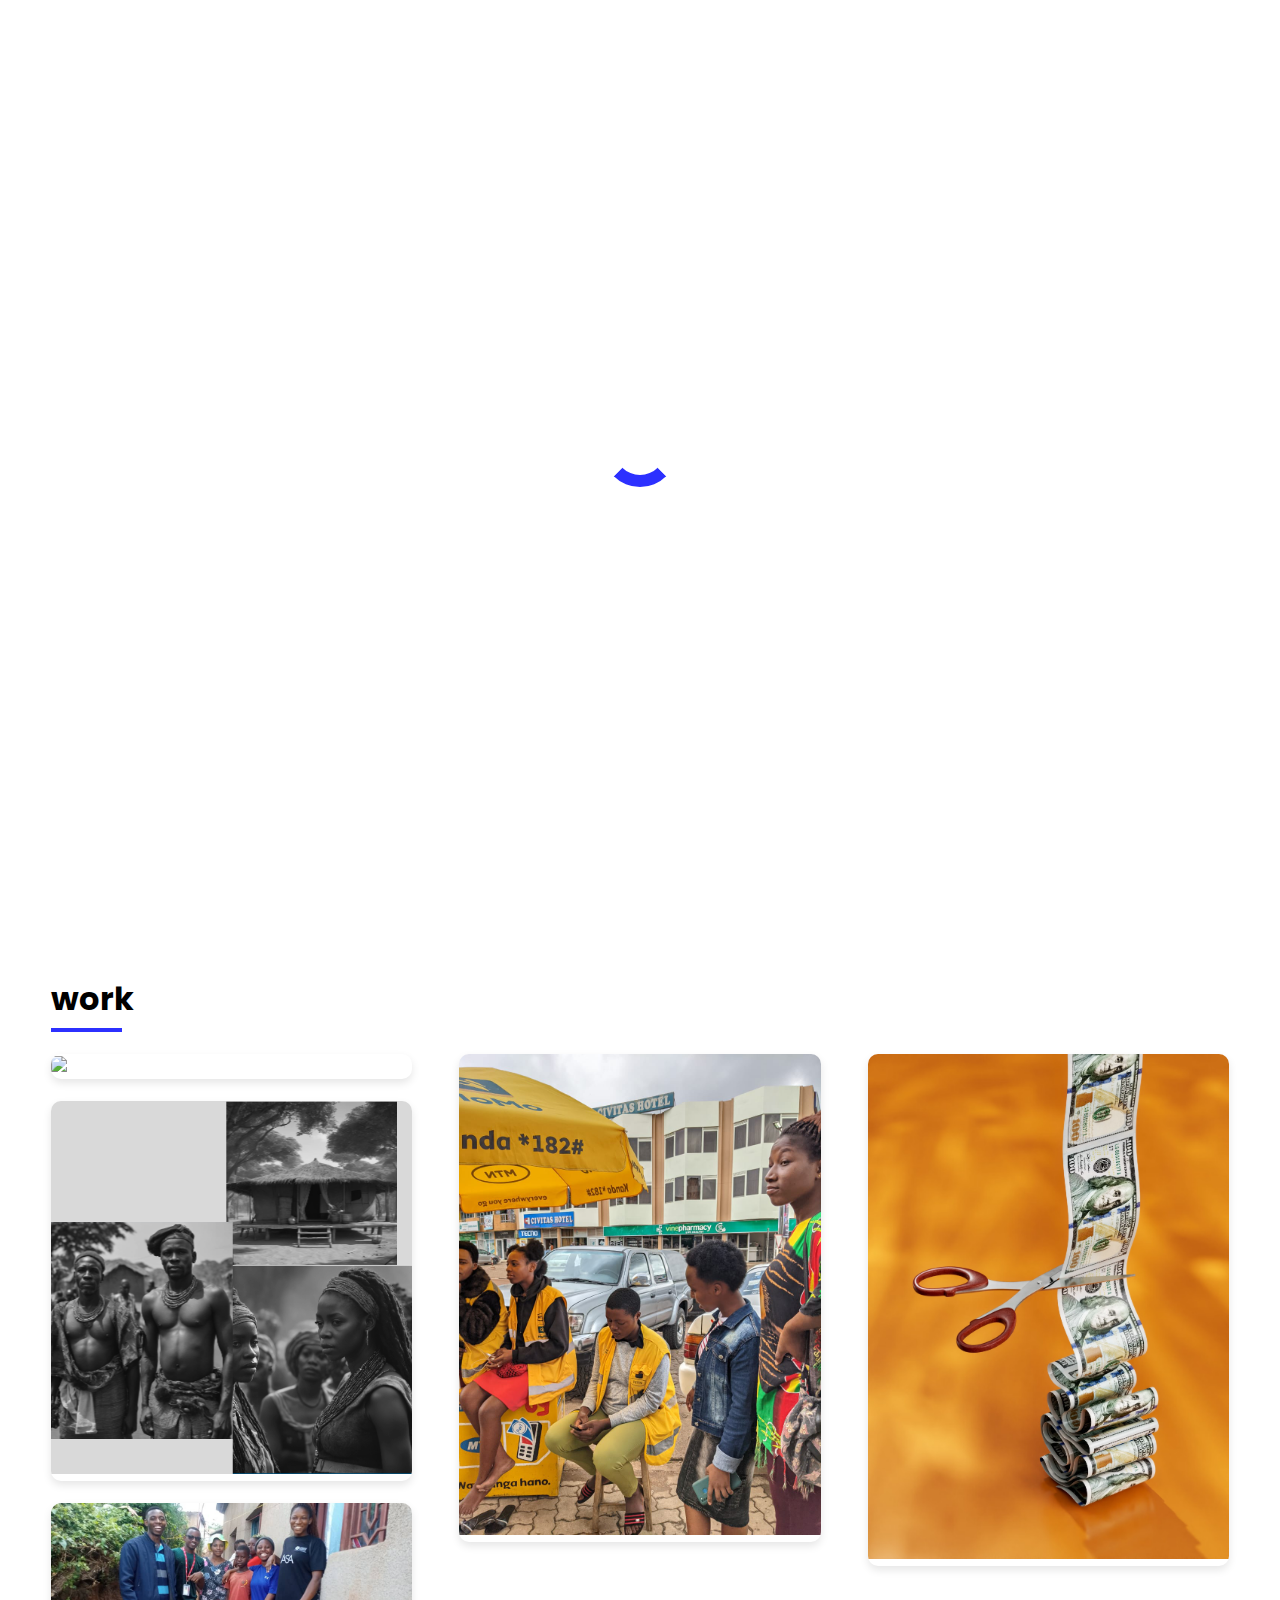
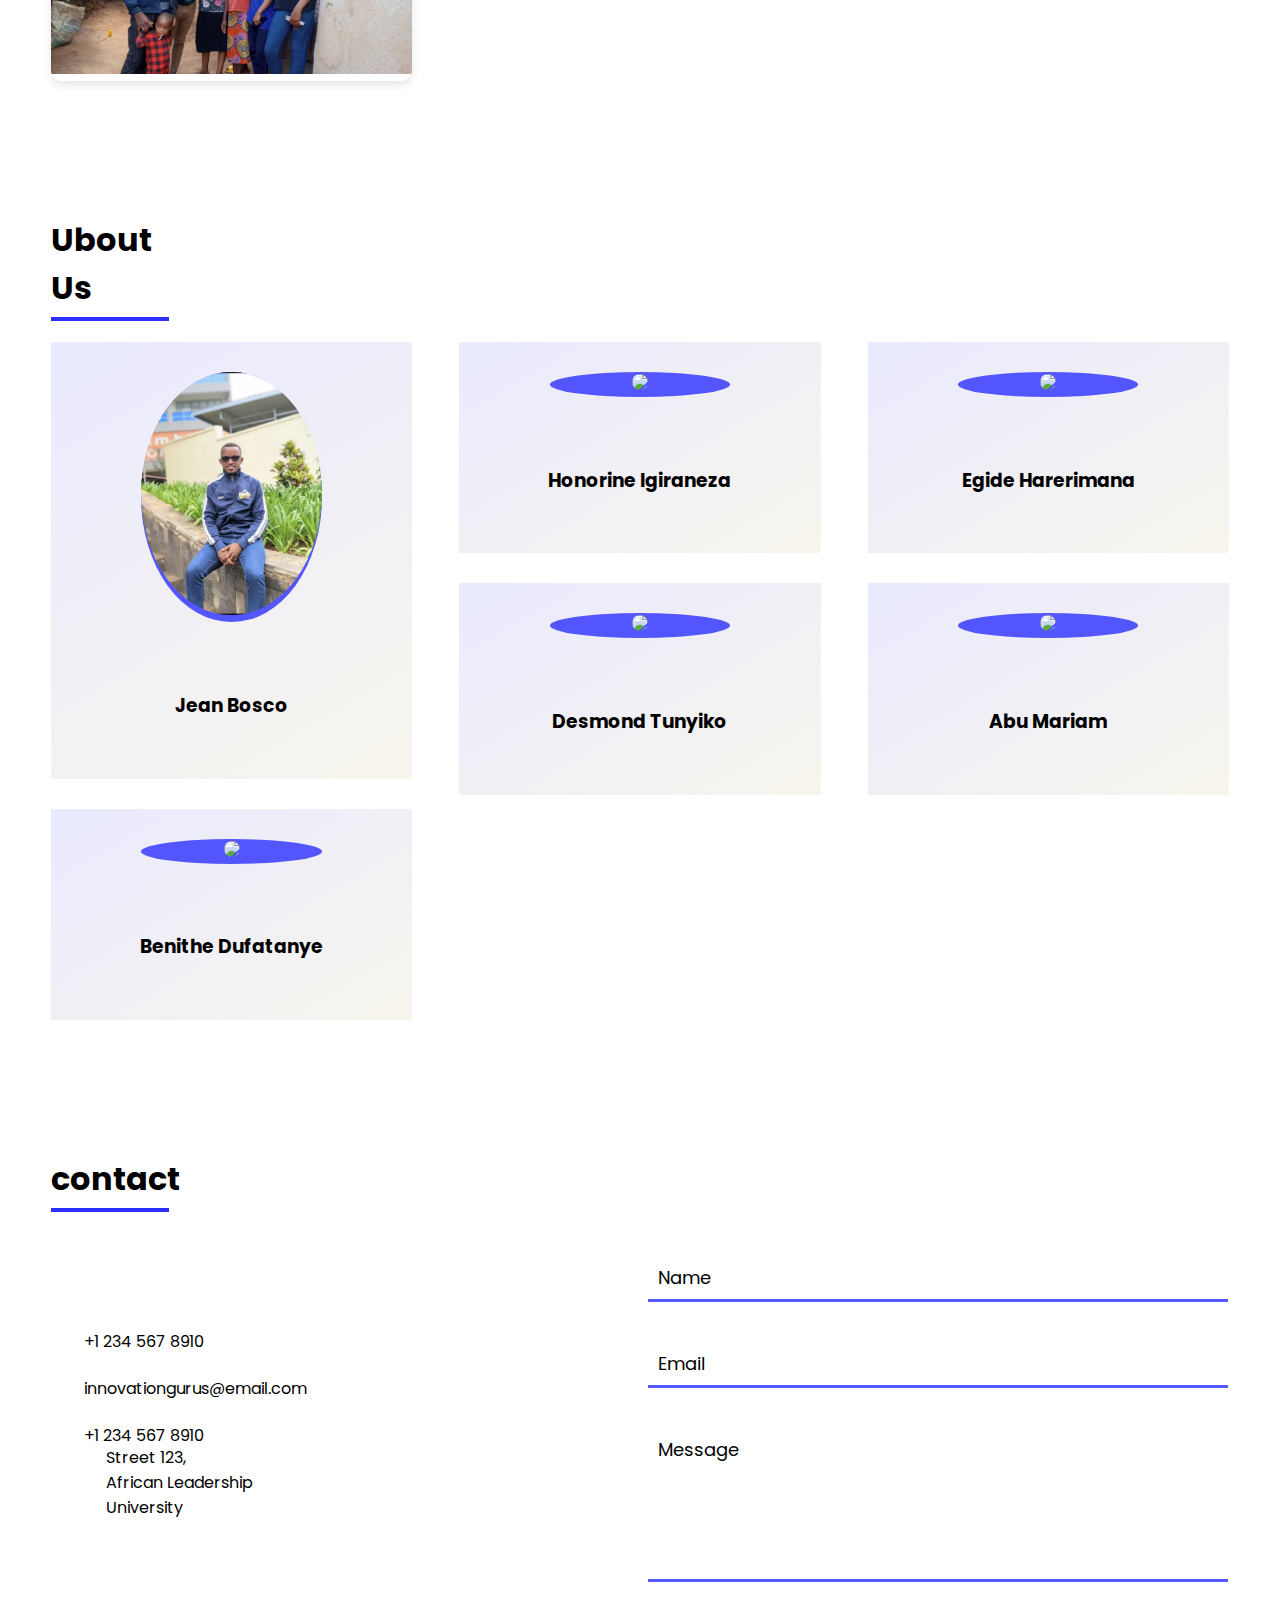
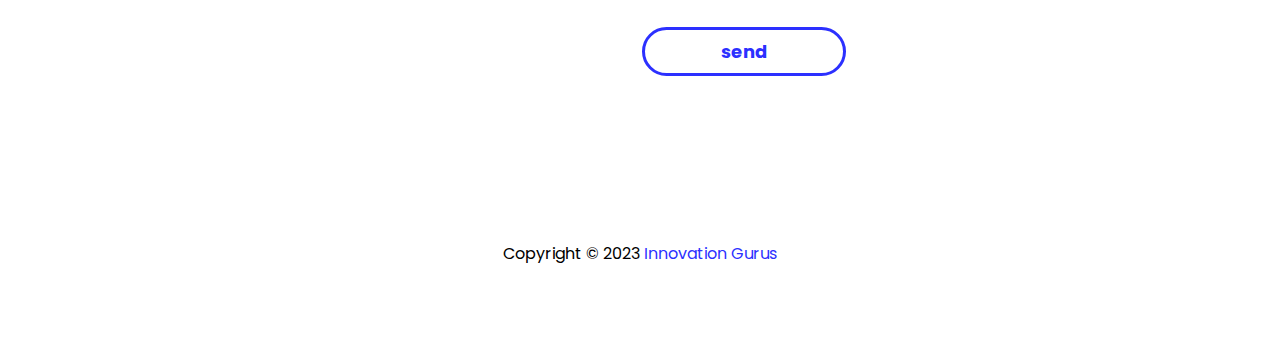
==== commit 9049e64a: "Merge branch 'main' of https://github.com/honorine22/Innovation-Gurus-Website" ====
--- a/fimbo-master-home/index.html
+++ b/fimbo-master-home/index.html
@@ -144,8 +144,7 @@
                     <img class="img-fluid" src="./images/1.jpeg">
                 </div>
                 <div class="team-content">
-                    <h3 class="name">Michele Miller</h3>
-                    <h4 class="title">Web Developer</h4>
+                    <h3 class="name">Jean Bosco</h3>
                 </div>
                 <ul class="social">
                     <li><i class="fab fa-facebook"></i></li>
@@ -159,8 +158,7 @@
                     <img class="img-fluid" src="./images/3.jpg">
                 </div>
                 <div class="team-content">
-                    <h3 class="name">Michele Miller</h3>
-                    <h4 class="title">Web Developer</h4>
+                    <h3 class="name">Benithe Dufatanye</h3>
                 </div>
                 <ul class="social">
                     <li><i class="fab fa-facebook"></i></li>
@@ -175,8 +173,7 @@
                     <img class="img-fluid" src="./images/4.jpg">
                 </div>
                 <div class="team-content">
-                    <h3 class="name">Michele Miller</h3>
-                    <h4 class="title">Web Developer</h4>
+                    <h3 class="name">Honorine Igiraneza</h3>
                 </div>
                 <ul class="social">
                     <li><i class="fab fa-facebook"></i></li>
@@ -192,8 +189,7 @@
                     <img class="img-fluid" src="./images/6.jpg">
                 </div>
                 <div class="team-content">
-                    <h3 class="name">Michele Miller</h3>
-                    <h4 class="title">Web Developer</h4>
+                    <h3 class="name">Desmond Tunyiko</h3>
                 </div>
                 <ul class="social">
                     <li><i class="fab fa-facebook"></i></li>
@@ -207,8 +203,7 @@
                     <img class="img-fluid" src="./images/7.jpg">
                 </div>
                 <div class="team-content">
-                    <h3 class="name">Michele Miller</h3>
-                    <h4 class="title">Web Developer</h4>
+                    <h3 class="name">Egide Harerimana</h3>
                 </div>
                 <ul class="social">
                     <li><i class="fab fa-facebook"></i></li>
@@ -223,8 +218,7 @@
                     <img class="img-fluid" src="./images/8.jpg">
                 </div>
                 <div class="team-content">
-                    <h3 class="name">Michele Miller</h3>
-                    <h4 class="title">Web Developer</h4>
+                    <h3 class="name">Abu Mariam</h3>
                 </div>
                 <ul class="social">
                     <li><i class="fab fa-facebook"></i></li>
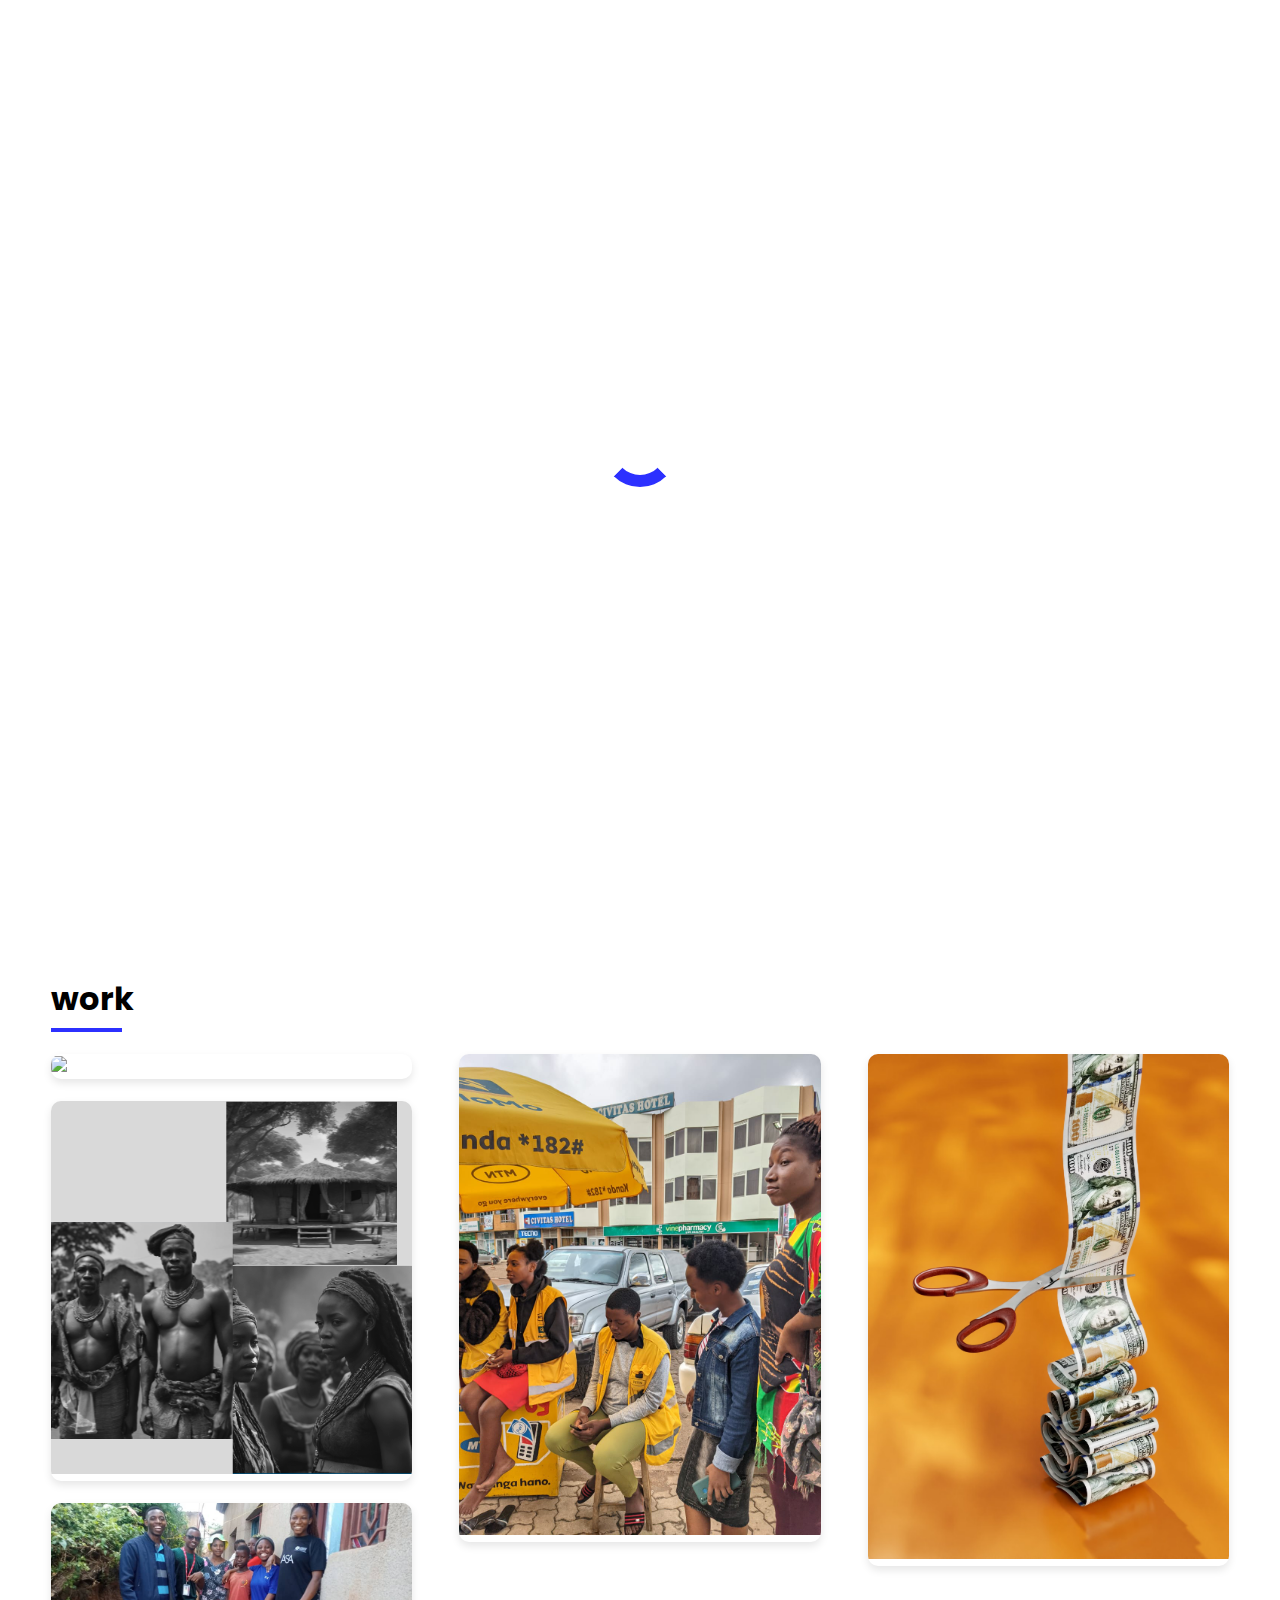
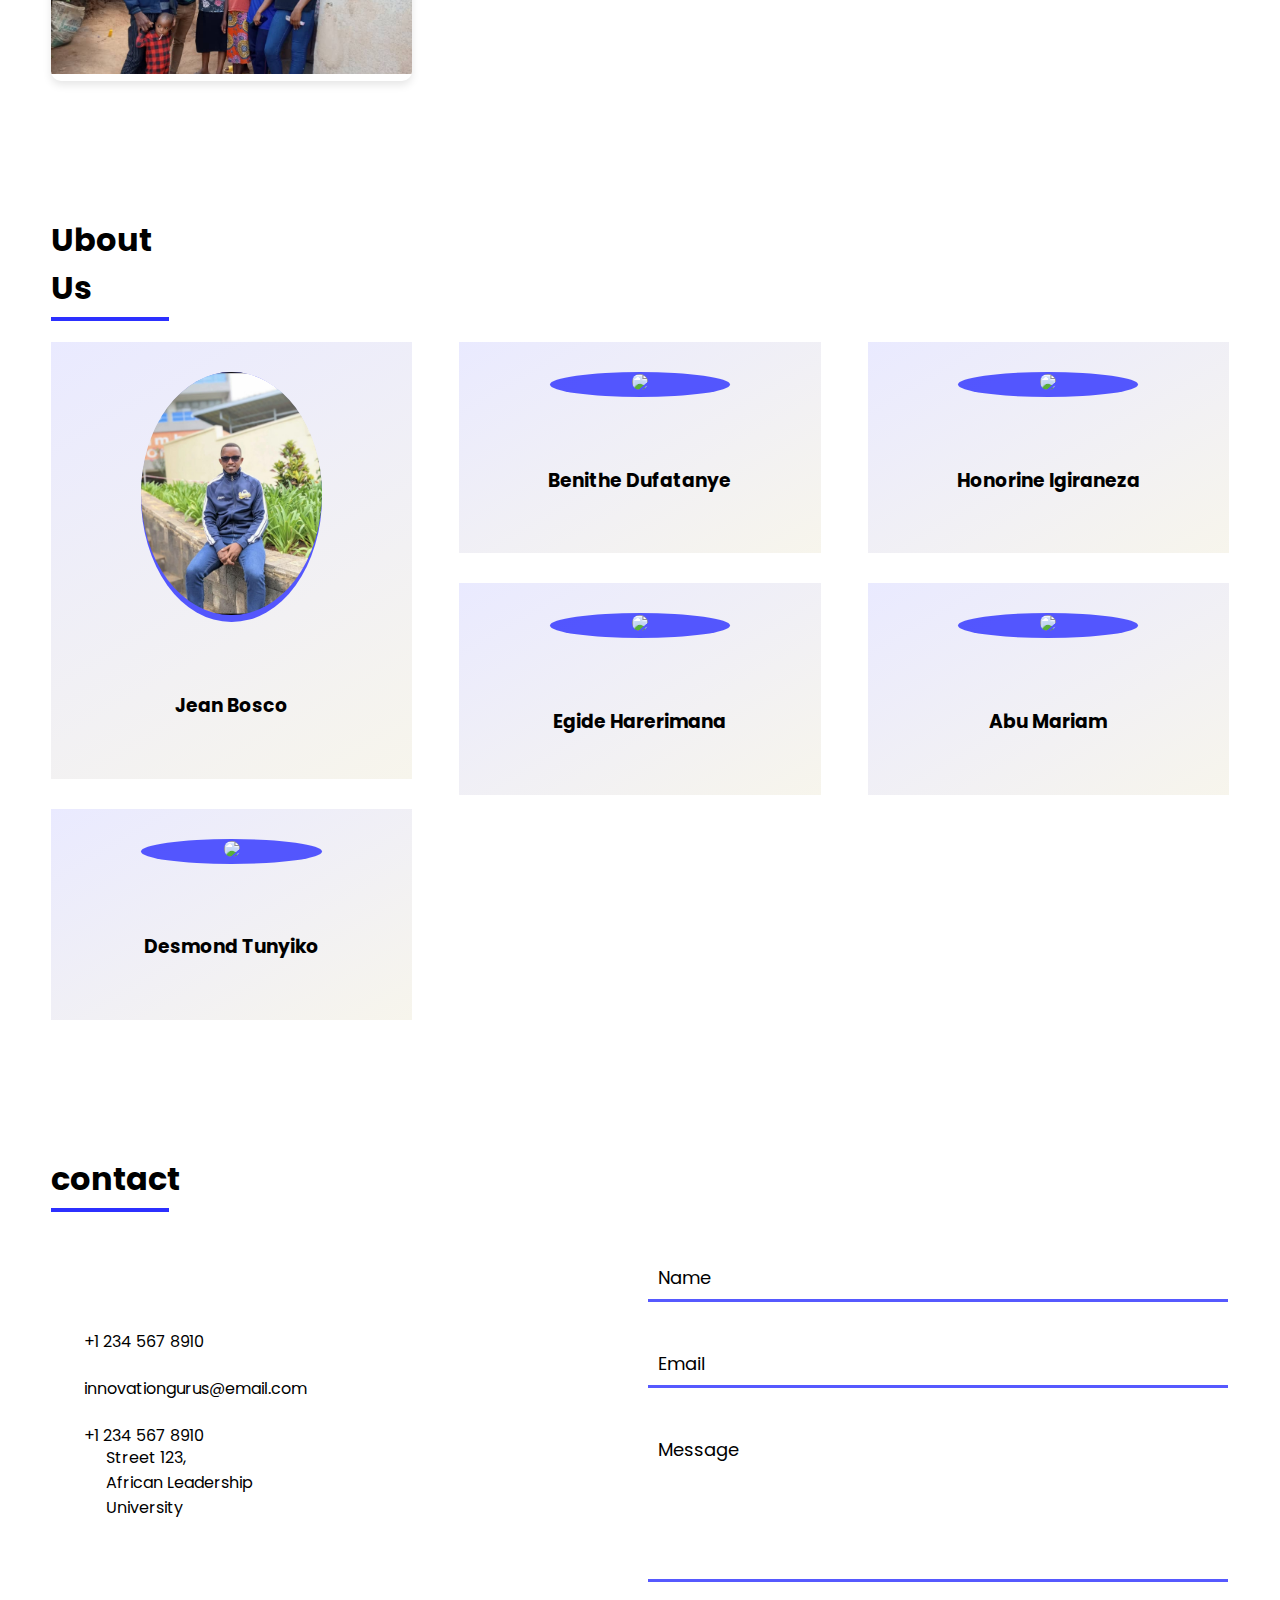
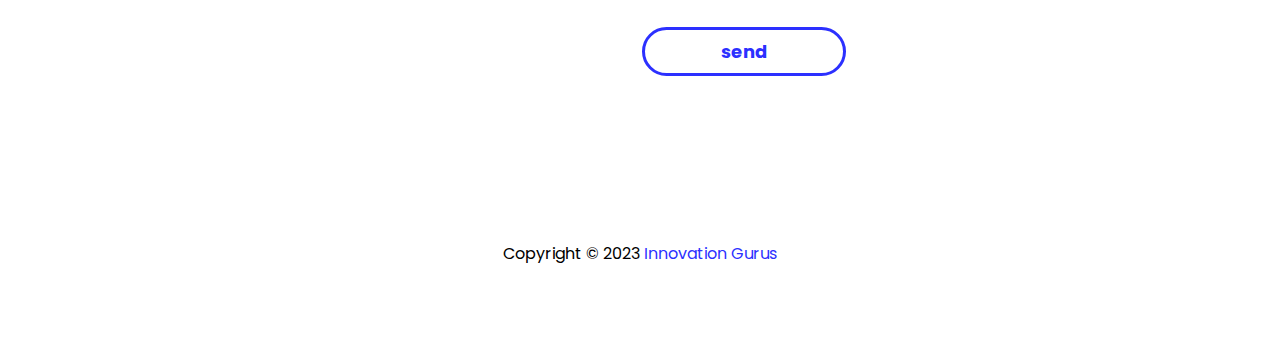
==== commit 58b6e46e: "Added profiles" ====
--- a/fimbo-master-home/index.html
+++ b/fimbo-master-home/index.html
@@ -158,6 +158,21 @@
                     <img class="img-fluid" src="./images/3.jpg">
                 </div>
                 <div class="team-content">
+                    <h3 class="name">Desmond Tunyiko</h3>
+                </div>
+                <ul class="social">
+                    <li><i class="fab fa-facebook"></i></li>
+                    <li><i class="fab fa-twitter"></i></li>
+                    <li><i class="fab fa-google-plus"></i></li>
+                    <li><i class="fab fa-linkedin"></i></li>
+                </ul>
+            </div>
+
+            <div class="our-team">
+                <div class="picture">
+                    <img class="img-fluid" src="./images/4.jpg">
+                </div>
+                <div class="team-content">
                     <h3 class="name">Benithe Dufatanye</h3>
                 </div>
                 <ul class="social">
@@ -168,42 +183,27 @@
                 </ul>
             </div>
 
-            <div class="our-team">
-                <div class="picture">
-                    <img class="img-fluid" src="./images/4.jpg">
+            <!-- second part -->
+            <div class="our-team">
+                <div class="picture">
+                    <img class="img-fluid" src="./images/6.jpg">
+                </div>
+                <div class="team-content">
+                    <h3 class="name">Egide Harerimana</h3>
+                </div>
+                <ul class="social">
+                    <li><i class="fab fa-facebook"></i></li>
+                    <li><i class="fab fa-twitter"></i></li>
+                    <li><i class="fab fa-google-plus"></i></li>
+                    <li><i class="fab fa-linkedin"></i></li>
+                </ul>
+            </div>
+            <div class="our-team">
+                <div class="picture">
+                    <img class="img-fluid" src="./images/7.jpg">
                 </div>
                 <div class="team-content">
                     <h3 class="name">Honorine Igiraneza</h3>
-                </div>
-                <ul class="social">
-                    <li><i class="fab fa-facebook"></i></li>
-                    <li><i class="fab fa-twitter"></i></li>
-                    <li><i class="fab fa-google-plus"></i></li>
-                    <li><i class="fab fa-linkedin"></i></li>
-                </ul>
-            </div>
-
-            <!-- second part -->
-            <div class="our-team">
-                <div class="picture">
-                    <img class="img-fluid" src="./images/6.jpg">
-                </div>
-                <div class="team-content">
-                    <h3 class="name">Desmond Tunyiko</h3>
-                </div>
-                <ul class="social">
-                    <li><i class="fab fa-facebook"></i></li>
-                    <li><i class="fab fa-twitter"></i></li>
-                    <li><i class="fab fa-google-plus"></i></li>
-                    <li><i class="fab fa-linkedin"></i></li>
-                </ul>
-            </div>
-            <div class="our-team">
-                <div class="picture">
-                    <img class="img-fluid" src="./images/7.jpg">
-                </div>
-                <div class="team-content">
-                    <h3 class="name">Egide Harerimana</h3>
                 </div>
                 <ul class="social">
                     <li><i class="fab fa-facebook"></i></li>
